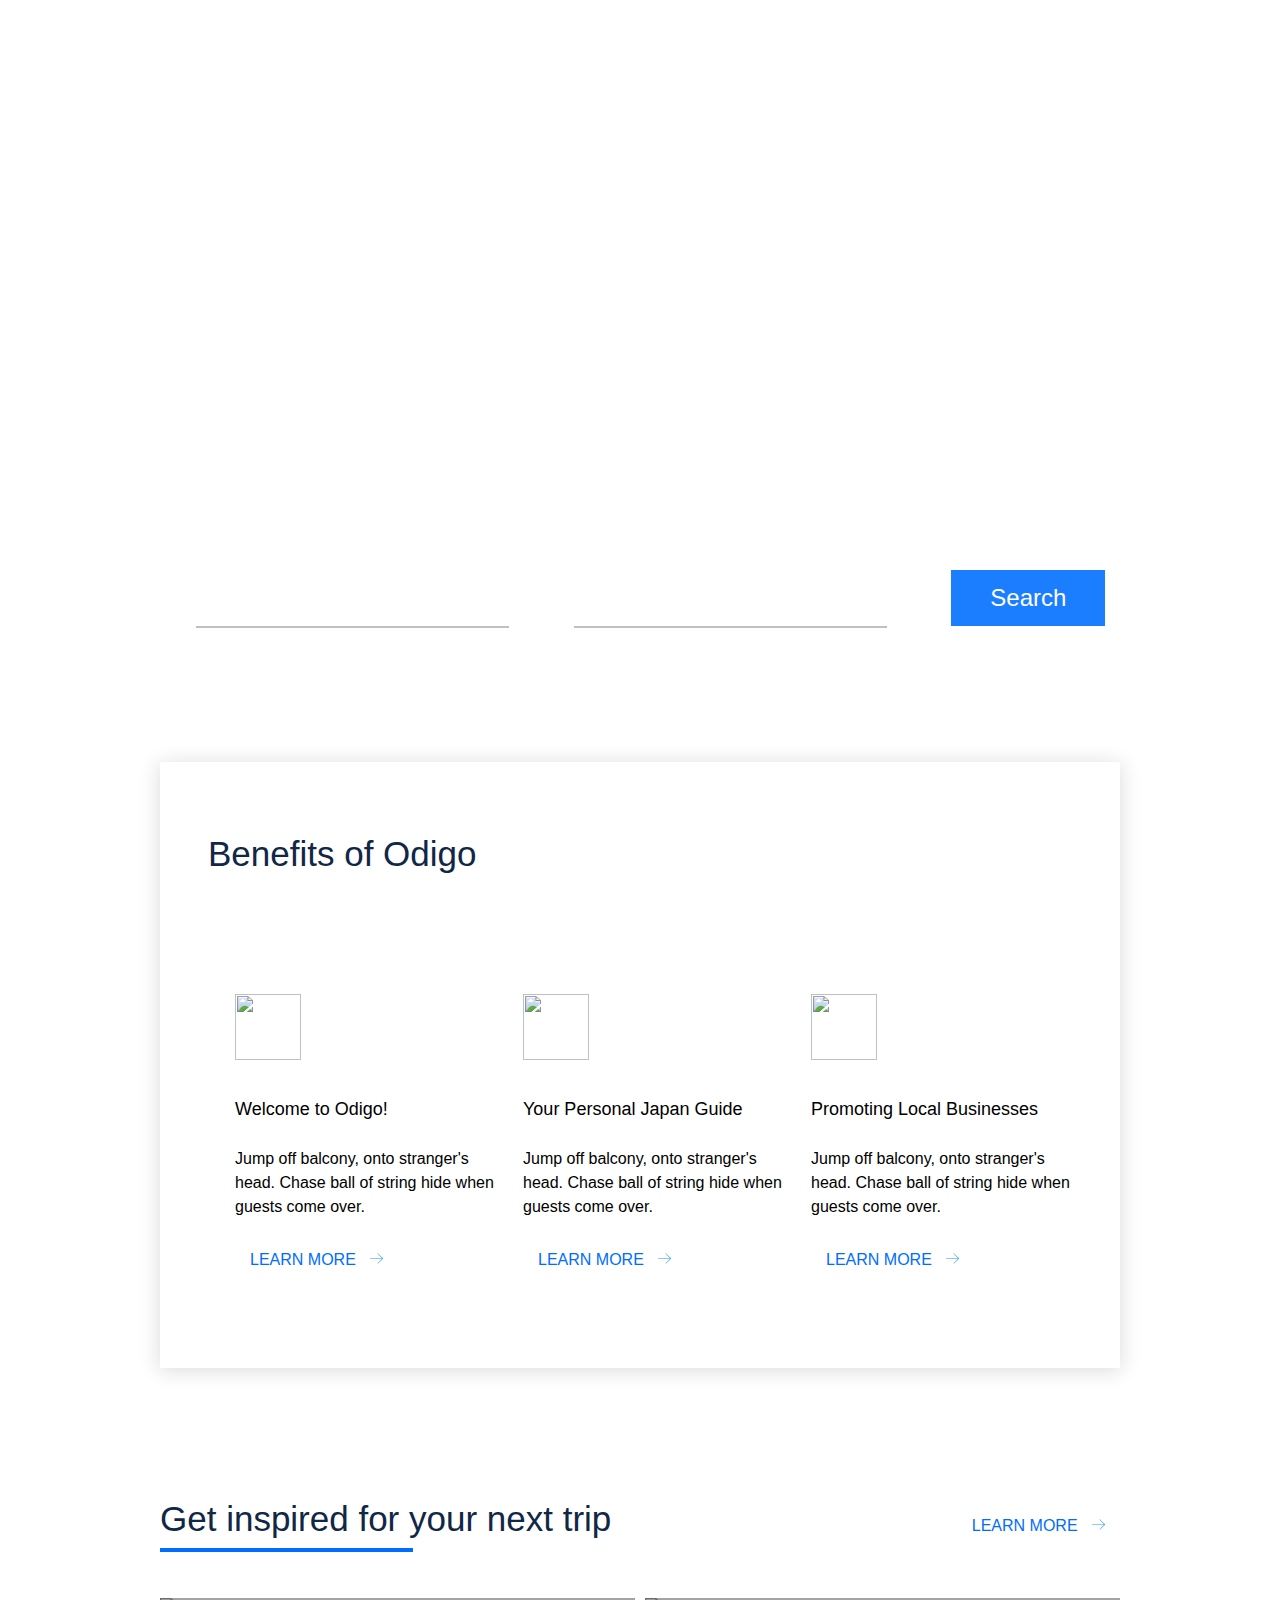
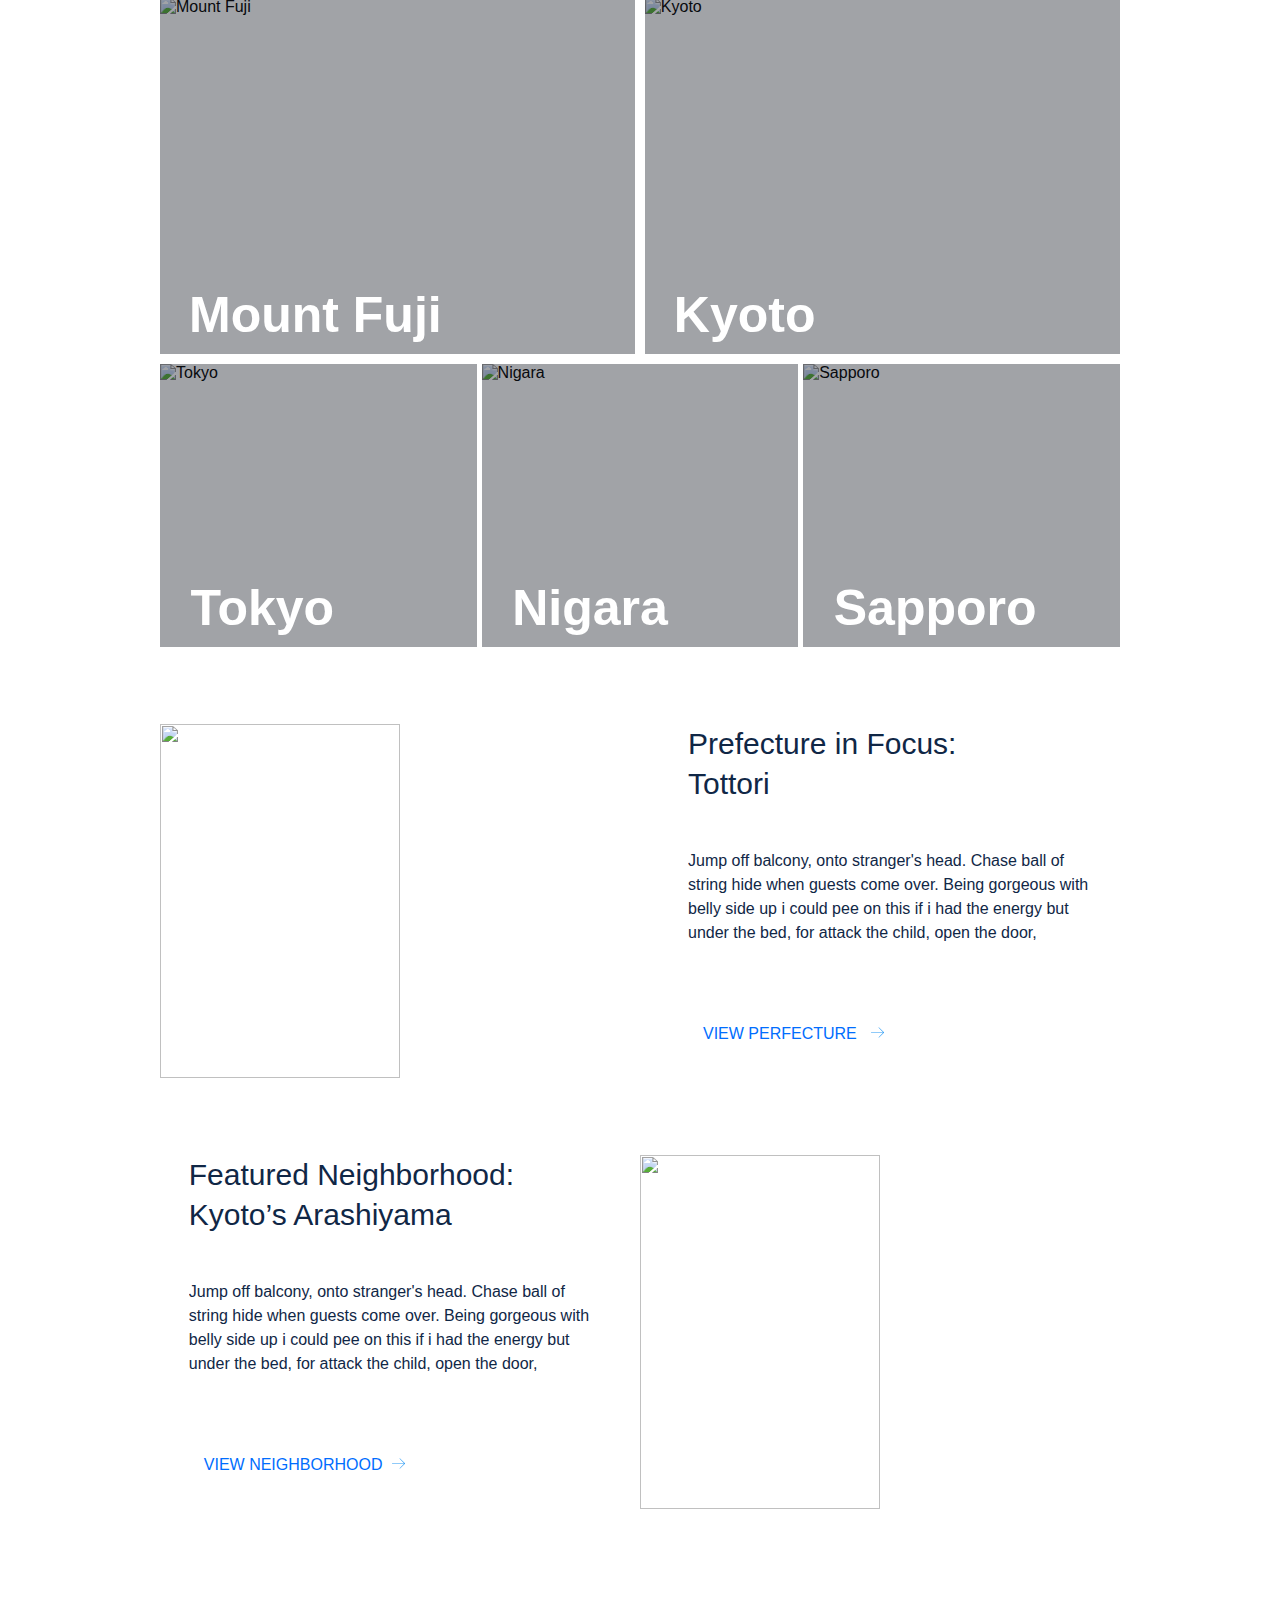
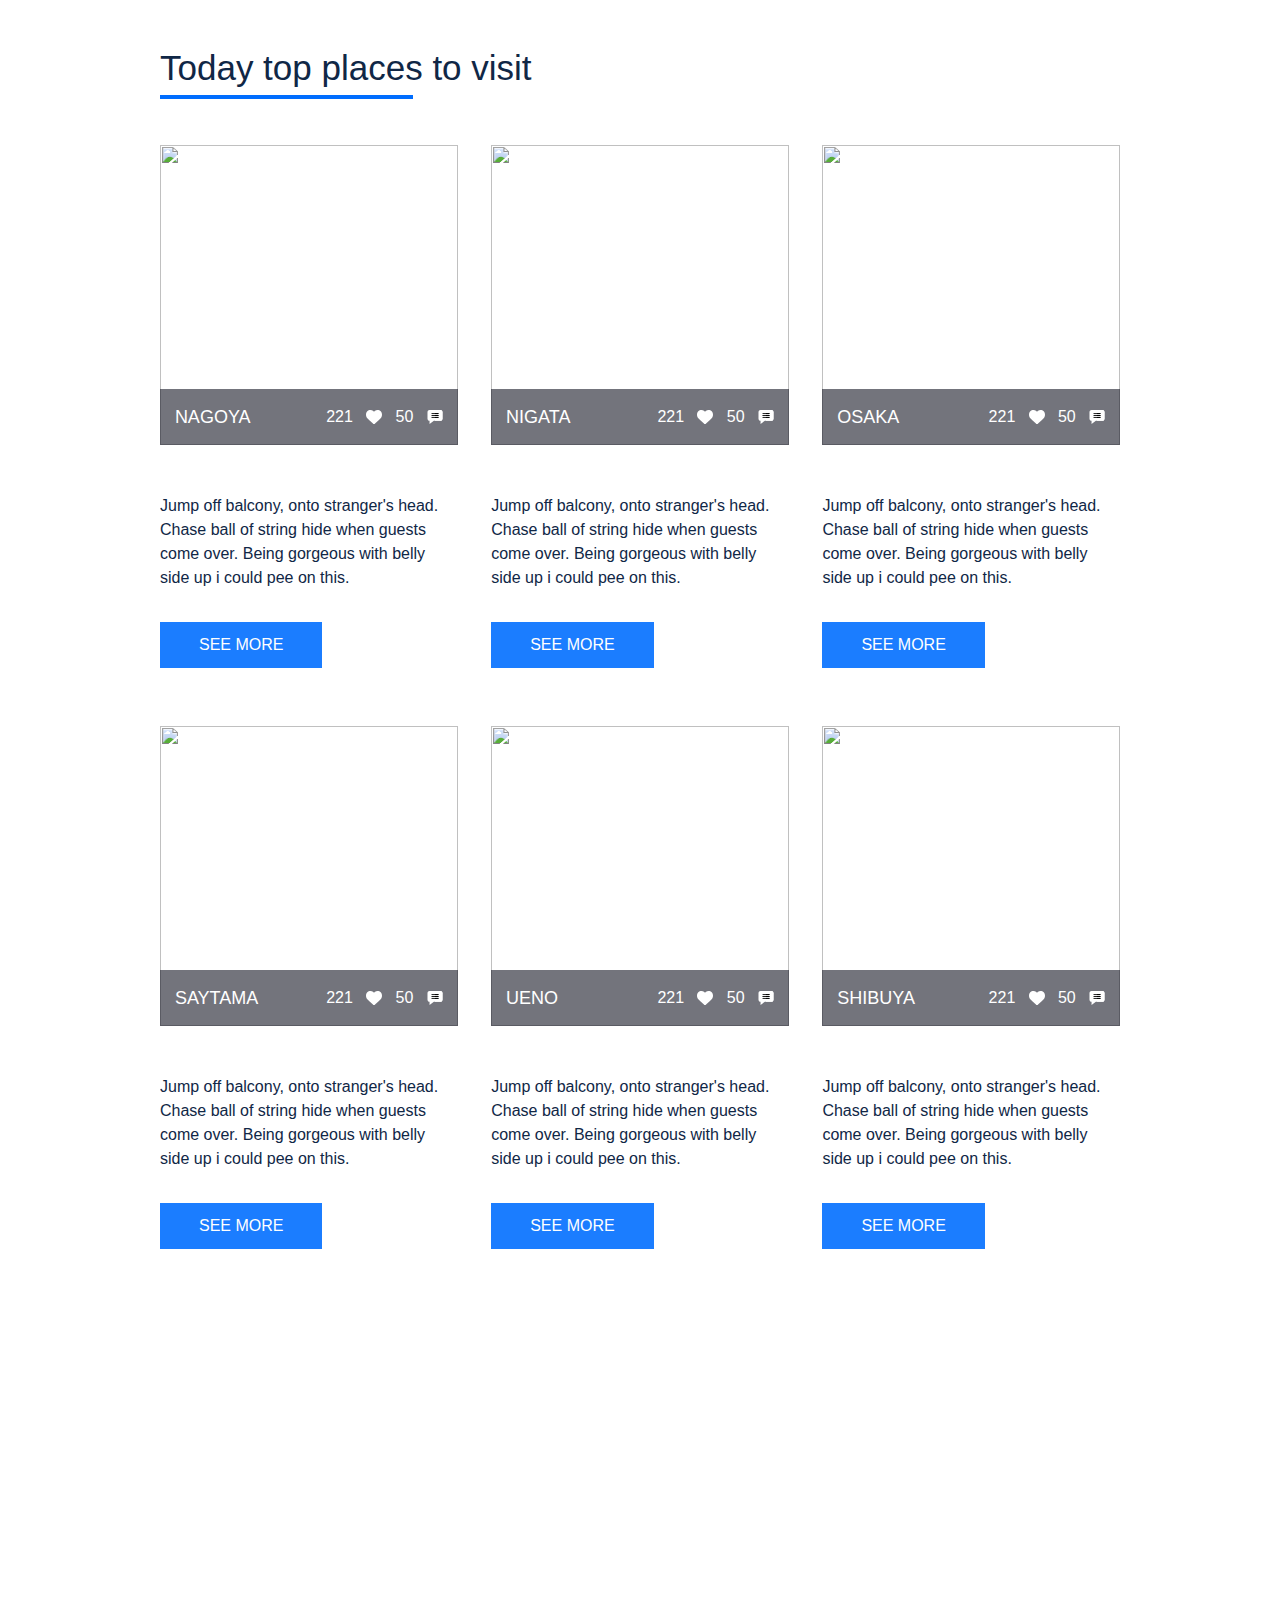
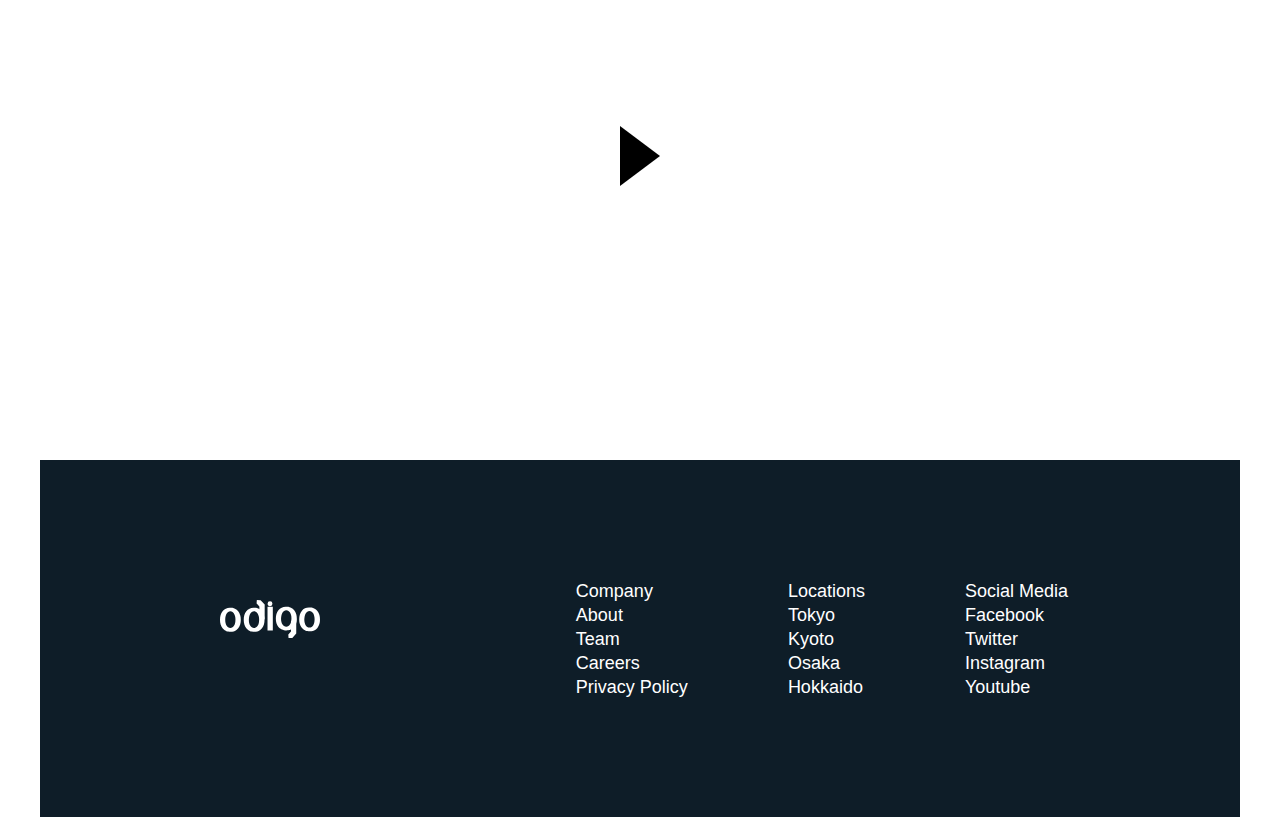
==== Task-6-Website Designing/index.html @ 20ef70ba "Add files via upload" ====
<!DOCTYPE html>
<html lang="en">
<head>
    <meta charset="UTF-8">
    <meta name="viewport" content="width=device-width, initial-scale=1.0">
    <link rel="stylesheet" href="./CSS/main.css">

    <!-- FONTS -->
    <link rel="stylesheet" href="https://use.typekit.net/oqb5jqu.css">
    <title>Document</title>
</head>
<body>
<main class="container">
    <section class="hero-banner text-color_white">
        <header class="clear-fix">
            <a href="" class="brand-logo float-left"><img src="./Images/odigo-logo.svg" alt="brand-logo" width="82" height="31"></a>
            <nav class="nav-links float-right">
                <ul class="clear-fix">
                    <li><a href="">Articles</a></li>
                    <li><a href="">Locations</a></li>
                    <li><a href="">Videos</a></li>
                    <li><a href="">Sign in</a></li>
                </ul>    
            </nav>
        </header>
        <div class="hero-banner__content">
            <h1>Discover Amazing places in Japan</h1>
            <p>Jump off balcony, onto stranger's head. Chase ball of string hide when guests come over. 
                Being gorgeous with belly side up i could pee on this if i had the energy but under the
                 bed, for attack the child, open the door, 
            </p>
            <div class="hero-banner__content__form">
                <input type="text" class="hero-banner__content__form-input" placeholder="What would you like to do?">
                <input type="text" class="hero-banner__content__form-input" placeholder="Where would you like to go?"> 
                <button class="btn btn_primary">Search</button>   
            </div>
        </div>
    </section>

    <section class="features benefits text-color_black">
        <h2>Benefits of Odigo</h2>
        <div class="benefits__content float-left">
            <img src="https://i.ibb.co/3CQdL9s/icon.png" class="benefits__content_img"   alt="" width="66" height="66">
            <h5>Welcome to Odigo!</h5>
            <p>Jump off balcony, onto stranger's head. Chase ball of string hide when guests come over.</p>
            <a class="text-with-arrow" href="javascript:void(0)">LEARN MORE <img src="./Images/next.svg" alt="" width="13" height="13"></a>
        </div>

        <div class="benefits__content float-left">
            <img src="https://i.ibb.co/XbvNbq5/icon.png" class="benefits__content_img"   alt="" width="66" height="66">
            <h5>Your Personal Japan Guide</h5>
            <p>Jump off balcony, onto stranger's head. Chase ball of string hide when guests come over.</p>
            <a class="text-with-arrow" href="javascript:void(0)">LEARN MORE <img src="./Images/next.svg" alt="" width="13" height="13"></a>
        </div>

        <div class="benefits__content float-left">
            <img src="https://i.ibb.co/KKzHxCL/icon.png" class="benefits__content_img"   alt="" width="66" height="66">
            <h5>Promoting Local Businesses</h5>
            <p>Jump off balcony, onto stranger's head. Chase ball of string hide when guests come over.</p>
            <a class="text-with-arrow" href="javascript:void(0)">LEARN MORE <img src="./Images/next.svg" alt="" width="13" height="13"></a>
        </div>   
    </section>


    <section class="features next-trip-inspiration clear-fix">
            <h2 class="float-left text-color_dark-blue">Get inspired for your next trip</h2>
            <a class="text-with-arrow float-right margin-t10" href="javascript:void(0)">LEARN MORE <img src="./Images/next.svg" alt="" width="13" height="13"></a>
            <hr>   
        <!-- </div> -->
        <div class="next-trip-inspiration__img_first-row clear-fix">
            <div class="next-trip-inspiration__img-with-text float-left">
                <img  src="https://i.ibb.co/VDVkrNW/image.jpg" alt="Mount Fuji" width="100%" height="100%">
                <p>Mount Fuji</p>
            </div>
            <div class="next-trip-inspiration__img-with-text float-right">
                <img  src="https://i.ibb.co/fxNFz9g/Kyoto.jpg" alt="Kyoto" width="100%" height="100%">
                <p>Kyoto</p>
            </div>

        </div>
        <div class="next-trip-inspiration__img_second-row clear-fix">
            <div class="next-trip-inspiration__img-with-text float-left">
                <img  class=" float-left" src="https://i.ibb.co/DW1WQ02/Tokyo.jpg" alt="Tokyo" width="100%" height="100%">
                <p>Tokyo</p>
            </div>
            <div class="next-trip-inspiration__img-with-text float-left">
                <img  class=" float-left" src="https://i.ibb.co/n7Ddx3N/Nigata.jpg" alt="Nigara" width="100%" height="100%">
                <p>Nigara</p>
            </div>
            <div class="next-trip-inspiration__img-with-text float-left">
                <img  class=" float-left" src="https://i.ibb.co/B6bP1rb/Sapporo.jpg" alt="Sapporo" width="100%" height="100%">
                <p>Sapporo</p>
            </div>

        </div>
        <div class="next-trip-inspiration__featured-place text-color_dark-blue clear-fix">
            <img class="float-left" src="https://i.ibb.co/1d4GpDN/featured-place-1.jpg" alt="" width="50%" height="354">
            <div class="float-left next-trip-inspiration__featured-place-one-content">
                <h3>Prefecture in Focus: <br> Tottori</h3>
                <p>Jump off balcony, onto stranger's head. Chase ball of string hide when guests come over. Being gorgeous 
                    with belly side up i could pee on this if i had the energy but under the bed, for attack the child, 
                    open the door, </p>
                <a class="text-with-arrow" href="javascript:void(0)">VIEW PERFECTURE <img src="./Images/next.svg" alt="" width="13" height="13"></a>
            </div>
        </div>
        <div class="next-trip-inspiration__featured-place text-color_dark-blue">
            <div class="float-left next-trip-inspiration__featured-place-two-content">
                <h3>Featured Neighborhood: <br> Kyoto’s Arashiyama</h3>
                <p>Jump off balcony, onto stranger's head. Chase ball of string hide when guests come over. Being gorgeous 
                    with belly side up i could pee on this if i had the energy but under the bed, for attack the child, 
                    open the door, </p>
                <a class="text-with-arrow" href="javascript:void(0)">VIEW NEIGHBORHOOD<img src="./Images/next.svg" alt="" width="13" height="13"></a>    
            </div>
            <img class="float-left" src="https://i.ibb.co/ZNfWNHc/featured-place-2.jpg" alt="" width="50%" height="354">
        </div>


    </section>
    <section class="features top-places  text-color_dark-blue clear-fix">
        <h2>Today top places to visit</h2>
        <hr>   
        <div class="top-places__content float-left">
            <div class="top-places__content_img">
                <img src="https://i.ibb.co/c6Qjk2y/nagoya.jpg" alt="" width="100%" height="300">
                <div class="top-places__content_img-info clear-fix">
                    <span class="top-places__content_img-info_info float-left">NAGOYA</span>
                    <span class="top-places__content_img-info_img float-right">221 &nbsp;
                        <svg fill="#ffffff" viewBox="0 -28 512.00002 512" xmlns="http://www.w3.org/2000/svg">
                            <path d="m471.382812 44.578125c-26.503906-28.746094-62.871093-44.578125-102.410156-44.578125-29.554687 0-56.621094 9.34375-80.449218 27.769531-12.023438 9.300781-22.917969 20.679688-32.523438 33.960938-9.601562-13.277344-20.5-24.660157-32.527344-33.960938-23.824218-18.425781-50.890625-27.769531-80.445312-27.769531-39.539063 0-75.910156 15.832031-102.414063 44.578125-26.1875 28.410156-40.613281 67.222656-40.613281 109.292969 0 43.300781 16.136719 82.9375 50.78125 124.742187 30.992188 37.394531 75.535156 75.355469 127.117188 119.3125 17.613281 15.011719 37.578124 32.027344 58.308593 50.152344 5.476563 4.796875 12.503907 7.4375 19.792969 7.4375 7.285156 0 14.316406-2.640625 19.785156-7.429687 20.730469-18.128907 40.707032-35.152344 58.328125-50.171876 51.574219-43.949218 96.117188-81.90625 127.109375-119.304687 34.644532-41.800781 50.777344-81.4375 50.777344-124.742187 0-42.066407-14.425781-80.878907-40.617188-109.289063zm0 0"/>
                            </svg>
                        &nbsp; 50  &nbsp;
                        <img src="./Images/comment.svg" alt="" width="16" height="24"></span>
                </div>
            </div>
            <p>Jump off balcony, onto stranger's head. Chase ball of string hide when guests come over.
                Being gorgeous with belly side up i could pee on this.</p>
            <button class="btn btn_primary">SEE MORE</button>
        </div>
        <div class="top-places__content float-left top-places__content_margin">
            <div class="top-places__content_img">
                <img src="https://i.ibb.co/9rJZV6P/top-places2.jpg" alt="" width="100%" height="300">
                <div class="top-places__content_img-info clear-fix">
                    <span class="top-places__content_img-info_info float-left">NIGATA</span>
                    <span class="top-places__content_img-info_img float-right">221 &nbsp;
                        <svg fill="#ffffff" viewBox="0 -28 512.00002 512" xmlns="http://www.w3.org/2000/svg">
                            <path d="m471.382812 44.578125c-26.503906-28.746094-62.871093-44.578125-102.410156-44.578125-29.554687 0-56.621094 9.34375-80.449218 27.769531-12.023438 9.300781-22.917969 20.679688-32.523438 33.960938-9.601562-13.277344-20.5-24.660157-32.527344-33.960938-23.824218-18.425781-50.890625-27.769531-80.445312-27.769531-39.539063 0-75.910156 15.832031-102.414063 44.578125-26.1875 28.410156-40.613281 67.222656-40.613281 109.292969 0 43.300781 16.136719 82.9375 50.78125 124.742187 30.992188 37.394531 75.535156 75.355469 127.117188 119.3125 17.613281 15.011719 37.578124 32.027344 58.308593 50.152344 5.476563 4.796875 12.503907 7.4375 19.792969 7.4375 7.285156 0 14.316406-2.640625 19.785156-7.429687 20.730469-18.128907 40.707032-35.152344 58.328125-50.171876 51.574219-43.949218 96.117188-81.90625 127.109375-119.304687 34.644532-41.800781 50.777344-81.4375 50.777344-124.742187 0-42.066407-14.425781-80.878907-40.617188-109.289063zm0 0"/>
                            </svg>
                        &nbsp; 
                        50  &nbsp;
                        <img src="./Images/comment.svg" alt="" width="16" height="24"></span>
                </div>
            </div>
            <p>Jump off balcony, onto stranger's head. Chase ball of string hide when guests come over.
                Being gorgeous with belly side up i could pee on this.</p>
            <button class="btn btn_primary">SEE MORE</button>
        </div>
        <div class="top-places__content float-left">
            <div class="top-places__content_img">
                <img src="https://i.ibb.co/qsc8xZB/top-places3.jpg" alt="" width="100%" height="300">
                <div class="top-places__content_img-info clear-fix">
                    <span class="top-places__content_img-info_info float-left">OSAKA</span>
                    <span class="top-places__content_img-info_img float-right">221 &nbsp;
                        <svg fill="#ffffff" viewBox="0 -28 512.00002 512" xmlns="http://www.w3.org/2000/svg">
                            <path d="m471.382812 44.578125c-26.503906-28.746094-62.871093-44.578125-102.410156-44.578125-29.554687 0-56.621094 9.34375-80.449218 27.769531-12.023438 9.300781-22.917969 20.679688-32.523438 33.960938-9.601562-13.277344-20.5-24.660157-32.527344-33.960938-23.824218-18.425781-50.890625-27.769531-80.445312-27.769531-39.539063 0-75.910156 15.832031-102.414063 44.578125-26.1875 28.410156-40.613281 67.222656-40.613281 109.292969 0 43.300781 16.136719 82.9375 50.78125 124.742187 30.992188 37.394531 75.535156 75.355469 127.117188 119.3125 17.613281 15.011719 37.578124 32.027344 58.308593 50.152344 5.476563 4.796875 12.503907 7.4375 19.792969 7.4375 7.285156 0 14.316406-2.640625 19.785156-7.429687 20.730469-18.128907 40.707032-35.152344 58.328125-50.171876 51.574219-43.949218 96.117188-81.90625 127.109375-119.304687 34.644532-41.800781 50.777344-81.4375 50.777344-124.742187 0-42.066407-14.425781-80.878907-40.617188-109.289063zm0 0"/>
                            </svg>
                        &nbsp; 50  &nbsp;
                        <img src="./Images/comment.svg" alt="" width="16" height="24"></span>
                </div>
            </div>
            <p>Jump off balcony, onto stranger's head. Chase ball of string hide when guests come over.
                Being gorgeous with belly side up i could pee on this.</p>
            <button class="btn btn_primary">SEE MORE</button>
        </div>
        <div class="top-places__content float-left">
            <div class="top-places__content_img">
                <img src="https://i.ibb.co/Sv5jMcn/top-places4.jpg" alt="" width="100%" height="300">
                <div class="top-places__content_img-info clear-fix">
                    <span class="top-places__content_img-info_info float-left">SAYTAMA</span>
                    <span class="top-places__content_img-info_img float-right">221 &nbsp;
                        <svg fill="#ffffff" viewBox="0 -28 512.00002 512" xmlns="http://www.w3.org/2000/svg">
                            <path d="m471.382812 44.578125c-26.503906-28.746094-62.871093-44.578125-102.410156-44.578125-29.554687 0-56.621094 9.34375-80.449218 27.769531-12.023438 9.300781-22.917969 20.679688-32.523438 33.960938-9.601562-13.277344-20.5-24.660157-32.527344-33.960938-23.824218-18.425781-50.890625-27.769531-80.445312-27.769531-39.539063 0-75.910156 15.832031-102.414063 44.578125-26.1875 28.410156-40.613281 67.222656-40.613281 109.292969 0 43.300781 16.136719 82.9375 50.78125 124.742187 30.992188 37.394531 75.535156 75.355469 127.117188 119.3125 17.613281 15.011719 37.578124 32.027344 58.308593 50.152344 5.476563 4.796875 12.503907 7.4375 19.792969 7.4375 7.285156 0 14.316406-2.640625 19.785156-7.429687 20.730469-18.128907 40.707032-35.152344 58.328125-50.171876 51.574219-43.949218 96.117188-81.90625 127.109375-119.304687 34.644532-41.800781 50.777344-81.4375 50.777344-124.742187 0-42.066407-14.425781-80.878907-40.617188-109.289063zm0 0"/>
                            </svg>
                        &nbsp; 50  &nbsp;
                        <img src="./Images/comment.svg" alt="" width="16" height="24"></span>
                </div>
            </div>
            <p>Jump off balcony, onto stranger's head. Chase ball of string hide when guests come over.
                Being gorgeous with belly side up i could pee on this.</p>
            <button class="btn btn_primary">SEE MORE</button>
        </div>
        <div class="top-places__content float-left top-places__content_margin">
            <div class="top-places__content_img">
                <img src="https://i.ibb.co/jLbNdk2/top-places-5.jpg" alt="" width="100%" height="300">
                <div class="top-places__content_img-info clear-fix">
                    <span class="top-places__content_img-info_info float-left">UENO</span>
                    <span class="top-places__content_img-info_img float-right">221 &nbsp;
                        <svg fill="#ffffff" viewBox="0 -28 512.00002 512" xmlns="http://www.w3.org/2000/svg">
                            <path d="m471.382812 44.578125c-26.503906-28.746094-62.871093-44.578125-102.410156-44.578125-29.554687 0-56.621094 9.34375-80.449218 27.769531-12.023438 9.300781-22.917969 20.679688-32.523438 33.960938-9.601562-13.277344-20.5-24.660157-32.527344-33.960938-23.824218-18.425781-50.890625-27.769531-80.445312-27.769531-39.539063 0-75.910156 15.832031-102.414063 44.578125-26.1875 28.410156-40.613281 67.222656-40.613281 109.292969 0 43.300781 16.136719 82.9375 50.78125 124.742187 30.992188 37.394531 75.535156 75.355469 127.117188 119.3125 17.613281 15.011719 37.578124 32.027344 58.308593 50.152344 5.476563 4.796875 12.503907 7.4375 19.792969 7.4375 7.285156 0 14.316406-2.640625 19.785156-7.429687 20.730469-18.128907 40.707032-35.152344 58.328125-50.171876 51.574219-43.949218 96.117188-81.90625 127.109375-119.304687 34.644532-41.800781 50.777344-81.4375 50.777344-124.742187 0-42.066407-14.425781-80.878907-40.617188-109.289063zm0 0"/>
                            </svg>
                        &nbsp; 50  &nbsp;
                        <img src="./Images/comment.svg" alt="" width="16" height="24"></span>
                </div>
            </div>
            <p>Jump off balcony, onto stranger's head. Chase ball of string hide when guests come over.
                Being gorgeous with belly side up i could pee on this.</p>
            <button class="btn btn_primary">SEE MORE</button>
        </div>
        <div class="top-places__content float-left">
            <div class="top-places__content_img">
                <img src="https://i.ibb.co/s6G2GN0/top-places-6.jpg" alt="" width="100%" height="300">
                <div class="top-places__content_img-info clear-fix">
                    <span class="top-places__content_img-info_info float-left">SHIBUYA</span>
                    <span class="top-places__content_img-info_img float-right">221 &nbsp;
                        <svg fill="#ffffff" viewBox="0 -28 512.00002 512" xmlns="http://www.w3.org/2000/svg">
                            <path d="m471.382812 44.578125c-26.503906-28.746094-62.871093-44.578125-102.410156-44.578125-29.554687 0-56.621094 9.34375-80.449218 27.769531-12.023438 9.300781-22.917969 20.679688-32.523438 33.960938-9.601562-13.277344-20.5-24.660157-32.527344-33.960938-23.824218-18.425781-50.890625-27.769531-80.445312-27.769531-39.539063 0-75.910156 15.832031-102.414063 44.578125-26.1875 28.410156-40.613281 67.222656-40.613281 109.292969 0 43.300781 16.136719 82.9375 50.78125 124.742187 30.992188 37.394531 75.535156 75.355469 127.117188 119.3125 17.613281 15.011719 37.578124 32.027344 58.308593 50.152344 5.476563 4.796875 12.503907 7.4375 19.792969 7.4375 7.285156 0 14.316406-2.640625 19.785156-7.429687 20.730469-18.128907 40.707032-35.152344 58.328125-50.171876 51.574219-43.949218 96.117188-81.90625 127.109375-119.304687 34.644532-41.800781 50.777344-81.4375 50.777344-124.742187 0-42.066407-14.425781-80.878907-40.617188-109.289063zm0 0"/>
                            </svg>
                        &nbsp; 50  &nbsp;
                        <img src="./Images/comment.svg" alt="" width="16" height="24"></span>
                </div>
            </div>
            <p>Jump off balcony, onto stranger's head. Chase ball of string hide when guests come over.
                Being gorgeous with belly side up i could pee on this.</p>
            <button class="btn btn_primary">SEE MORE</button>
        </div>
    </section>
    <footer>
        <section class="highlight-vedio">
            <div class="highlight-vedio__play-button"><span></span></div>
        </section>
        
        <section class="footer__content  text-color_white clear-fix">
            <a href="" class="footer__content-brand-logo float-left "><img src="./Images/odigo-logo.svg" alt="brand-logo" width="100" height="80"></a>
            <nav class="footer__content-nav float-right clear-fix">
                <ul class="float-left">
                    <li><a href="javascript:void(0)">Company</a></li>
                    <li><a href="javascript:void(0)">About </a></li>
                    <li><a href="javascript:void(0)">Team</a></li>
                    <li><a href="javascript:void(0)">Careers</a></li>
                    <li><a href="javascript:void(0)">Privacy Policy</a></li>
                </ul>
                <ul class="float-left">
                    <li><a href="javascript:void(0)">Locations</a></li>
                    <li><a href="javascript:void(0)">Tokyo</a></li>
                    <li><a href="javascript:void(0)">Kyoto</a></li>
                    <li><a href="javascript:void(0)">Osaka</a></li>
                    <li><a href="javascript:void(0)">Hokkaido</a></li>
                </ul>
                <ul class="float-left">
                    <li><a href="javascript:void(0)">Social Media</a></li>
                    <li><a href="javascript:void(0)">Facebook</a></li>
                    <li><a href="javascript:void(0)">Twitter</a></li>
                    <li><a href="javascript:void(0)">Instagram</a></li>
                    <li><a href="javascript:void(0)">Youtube</a></li>
                </ul>
            </nav>
        </section>
    </footer>
</main>
</body>
</html>
---- Task-6-Website Designing/CSS/main.css ----
/*************************************
 
 	1. MAIN STYLE
    
 	2. HERO-BANNER
	     
	3. BENEFITS
	
    4. TOP PLACES
    	
    5. NEXT TRIP
    
    6. FOOTER
	
 
 ************************************/



/*************************************
1. MAIN STYLE
 ************************************/


/* RESET CSS */

*,*::before,*::after{
    margin: 0;
    padding: 0;
    box-sizing: border-box;
    font-family: lato, sans-serif;
    font-style: normal;
    font-weight: 100;
}


footer,
header,
section {
	display: block;
}

h1{
    font-size: 50px;
    font-weight: 500;
}
h2{
    font-size: 35px;
    font-weight: 500;
    color: #102746;
}
h3{
    font-size: 30px;
    line-height: 40px;
    font-weight: 500;
}
h5{
    font-size: 18px;
    font-weight: 500;
    line-height: 24px;
}
p{
    font-size: 16px;
    line-height: 24px;
}
a{
    text-decoration:none; 
    color:inherit; 
    cursor:pointer;
    font-size: 18px;
    line-height: 24px;
}
a:active,
a:focus {
	outline: none;
	text-decoration: none;
}
ul{
    list-style:none;
}
button{
    background-color:transparent; 
    color:inherit; 
    border-width:0; 
    cursor:pointer;
    outline: 0;
    border: 0;
}
input[type="text"]{
    background-color: transparent;
    outline: 0;
}
:root{
    --white: white;
    --blue:#006dfe;
    --voilet:#102746;
}

/* Float */

.float-right{
    float: right;
}
.float-left{
    float: left;
}

/* Text Align */

.text-center{
    text-align: center;
}
.text-left{
    text-align: left;
}
.text-right{
    text-align: right;
}


/* button */

.btn{
    padding: 14px 39px;
}
.btn_primary{
    color: var(--white);
    background-color: #1b7dff;
}
.btn:hover{
    border-radius: 10px;
    background-color: black;
}

.text-color_white{
    color: white;
}
.text-color_black{
    color: black;
}
.text-color_blue{
    color: var(--blue);
}
.text-color_dark-blue{
    color: var(--voilet);
}

/* CLEAR FIX */

.clear-fix::after{
    content: "";
    clear: both;
    display: table;
}


/* container */
.container{
    max-width: 1200px;
    width: 100%;
    margin: auto;
}

/* features */
.features{
    width: 80%;
    margin: 0 auto;
}

/*************************************
2. HERO BANNER
 ************************************/

.hero-banner{
    background-image: url("https://i.ibb.co/MZPZVvy/hero.jpg");
    width: 100%;
    height: 962px;
    background-repeat: no-repeat;
    background-size: cover;
}
.brand-logo{
    margin: 56px 0 0 0;
    margin-left: 13%;
}
.nav-links{
    margin-top: 50px;
    margin-right: 3%;
}
.nav-links li{
    float: left;
    margin-right: 40px;
}
.nav-links li :hover{
    border-radius: 5px;
    background-color: blanchedalmond;
    color: black;
}
.nav-links li a{
    font-weight: normal;
    display: block;
    text-align: center;
    padding: 10px 12px;
}

.hero-banner__content{
    margin-top: 176px;
    margin-left:13%;
}
.hero-banner__content h1{
    width: 60%;
}
.hero-banner__content p{
    width: 45%;
    margin-top: 22px;
}
.hero-banner__content__form{
    margin-top: 61px;
    height: 60px;
}
.hero-banner__content__form-input{
    width: 30%;
    padding: 23px 0px 14px 35px;
    margin-right: 60px;
    border: none;
    border-bottom: 2px solid #bfc0c5;
    background-image: url("../Images/circle.svg");
    background-repeat: no-repeat;
    background-position:0 27px;
    background-size: 20px 17px;
}
.hero-banner__content__form-input,.hero-banner__content__form-input::placeholder {  
    color: var(--white);
    font-size: 18px;
    line-height: 24px; 
} 
.hero-banner__content__form button{
    margin-bottom: 0;
    font-size: 24px;
    font-weight: 500;
}




/*************************************
3. BENEFITS
 ************************************/


.benefits{
    width: 80%;
    padding: 6% 1% 8% 4%;
    overflow: hidden;
    box-shadow: 0 2px 20px 0 rgba(21, 24, 36, 0.16);
    background-color: white;
    margin-top: -200px;
    position: relative;
    z-index: 1;
}
.benefits__content{
    width: 29%;
    margin-top: 120px;
    margin-left: 3%;
}
.benefits__content_img{
    margin-bottom: 37px;
}
.benefits__content h5{
    width: 100%;
    text-overflow: ellipsis;
    white-space: nowrap;
    overflow: hidden;
}
.benefits__content p{
    width: 100%;
    margin: 26px 0 29px 0;
    height: 72px;
    overflow: hidden;

}
.text-with-arrow{
    font-size: 16px;
    padding: 10px 15px;
    color: var(--blue);
}
.features a:hover{
    color: white;
    background-color: black;
    border-radius: 5px;
}

.text-with-arrow img{
    line-height: 24px;    
    margin-left: 10px; 
}

/*************************************
4. NEXT TRIP
 ************************************/


.next-trip-inspiration{
    margin-top: 131px;
}

hr{
    clear: both;
    width: 253px;
    border: solid 2px var(--blue);
    margin-bottom: 46px;
}
.next-trip-inspiration h2,.top-places h2{
    padding-bottom: 7px;
}
.margin-t10{
    margin-top: 5px;
}

.next-trip-inspiration__img_first-row{
    margin-bottom: 10px;
    width: 100%;
    overflow: hidden;
}
.next-trip-inspiration__img_first-row> .next-trip-inspiration__img-with-text{
    width: 49.5%;
    height: 356px;
    position: relative;
    background-color: rgba(19, 24, 36, 0.4);
}
.next-trip-inspiration__img_second-row> .next-trip-inspiration__img-with-text{
    width: 33%;
    height: 283px;
    position: relative;
    background-color: rgba(19, 24, 36, 0.4);
}
.next-trip-inspiration__img-with-text img{position: relative; z-index: -1;}
.next-trip-inspiration__img-with-text p{
    font-size: 50px;
    font-weight: bold;
    position: absolute;
    bottom: 27px;
    left: 29px;
    color: white;
}
.next-trip-inspiration__img_second-row{width: 100%;}
.next-trip-inspiration__img_second-row :nth-child(2){
    margin:0 0.5%;
}
.next-trip-inspiration__featured-place{
    margin-top: 77px;
}

.next-trip-inspiration__featured-place-one-content{
    padding:0 3% 0 5%;
    width: 50%;
}
.next-trip-inspiration__featured-place-two-content{
    padding:0 5% 0 3%;
    width: 50%;
}
.next-trip-inspiration__featured-place h3{
    width: 100%;
    text-overflow: ellipsis;
    white-space: nowrap;
    overflow: hidden;
}
.next-trip-inspiration__featured-place p{
    margin-top: 45px;
    margin-bottom: 53px;
    height: 120px;
    overflow: hidden;
}

/*************************************
5. TOP PLACES
 ************************************/


.top-places{
    margin-top: 139px;
}

.top-places__content{
    width: 31%;
    margin-bottom: 58px;
}

.top-places__content_img{
    position: relative;
}
.top-places__content_img-info{
    padding: 16px 0px;
    background-color: rgba(21, 24, 36, 0.6);
    position: absolute;
    bottom: 4px;
    /* color: white; */
    width:100%;
}

.top-places__content_img-info_info{
    margin-left: 5%;
    width: 85px;
    text-overflow: ellipsis;
    overflow: hidden;
    white-space: nowrap;
    font-size: 18px;
    font-weight: 500;
    line-height: 24px;
    color: white;
}
.top-places__content_img-info_img{
    margin-right: 5%;
    font-size: 16px;
    line-height: 24px;
    font-weight: 500;
    color: white;
    padding: 0;
}
.top-places__content_img-info span svg{
    width: 16px;
    height: 24px;
    vertical-align: bottom;
    line-height: 24px;
}
.top-places__content_img-info span img{
    vertical-align: bottom;
    line-height: 24px;
}
.top-places__content p{
    margin: 45px 0 31px 0;
    height: 97px;
    overflow: hidden;
}
.top-places__content button{
    font-size: 16px;
}
.top-places__content_margin{
    margin: 0 3.5%;
}


/*************************************
6. FOOTER
 ************************************/

footer{
    padding-top: 144px;
    width: 100%;
}

.highlight-vedio{
    width: 100%;
    height: 609px;
    background-image: url("https://i.ibb.co/Jrcdx9m/footer.jpg");
    background-repeat: no-repeat;
    background-size: cover;
    position: relative;
}
  
.highlight-vedio__play-button { 
    width: 100px;
    height: 100px;
    background-color:white;
    border-radius: 100%;
    position: relative; 
    cursor: pointer;
    margin: auto;
    position: absolute;
    top: 50%;
    left: 50%;
    transform: translate(-50%,-50%);
}
  
.highlight-vedio__play-button span{
    width: 0;
    height: 0;
    border-top: 30px solid transparent;
    border-left: 40px solid black;
    border-bottom: 30px solid transparent;
    position:absolute;
    top:50%;
    left:50%;
    transform: translate(-50%,-50%);    
}
.footer__content{
    background-color: #0e1d28;
    width: 100%;
    font-weight: 500;
    padding:119px 0 118px 0;
}

.footer__content-brand-logo{
    margin-left: 15%;
}
.footer__content nav{
    margin-right: 6%;
}
.footer__content-nav>ul{
    margin-right: 100px;
}
.footer__content-nav li :hover{
    color: black;
}
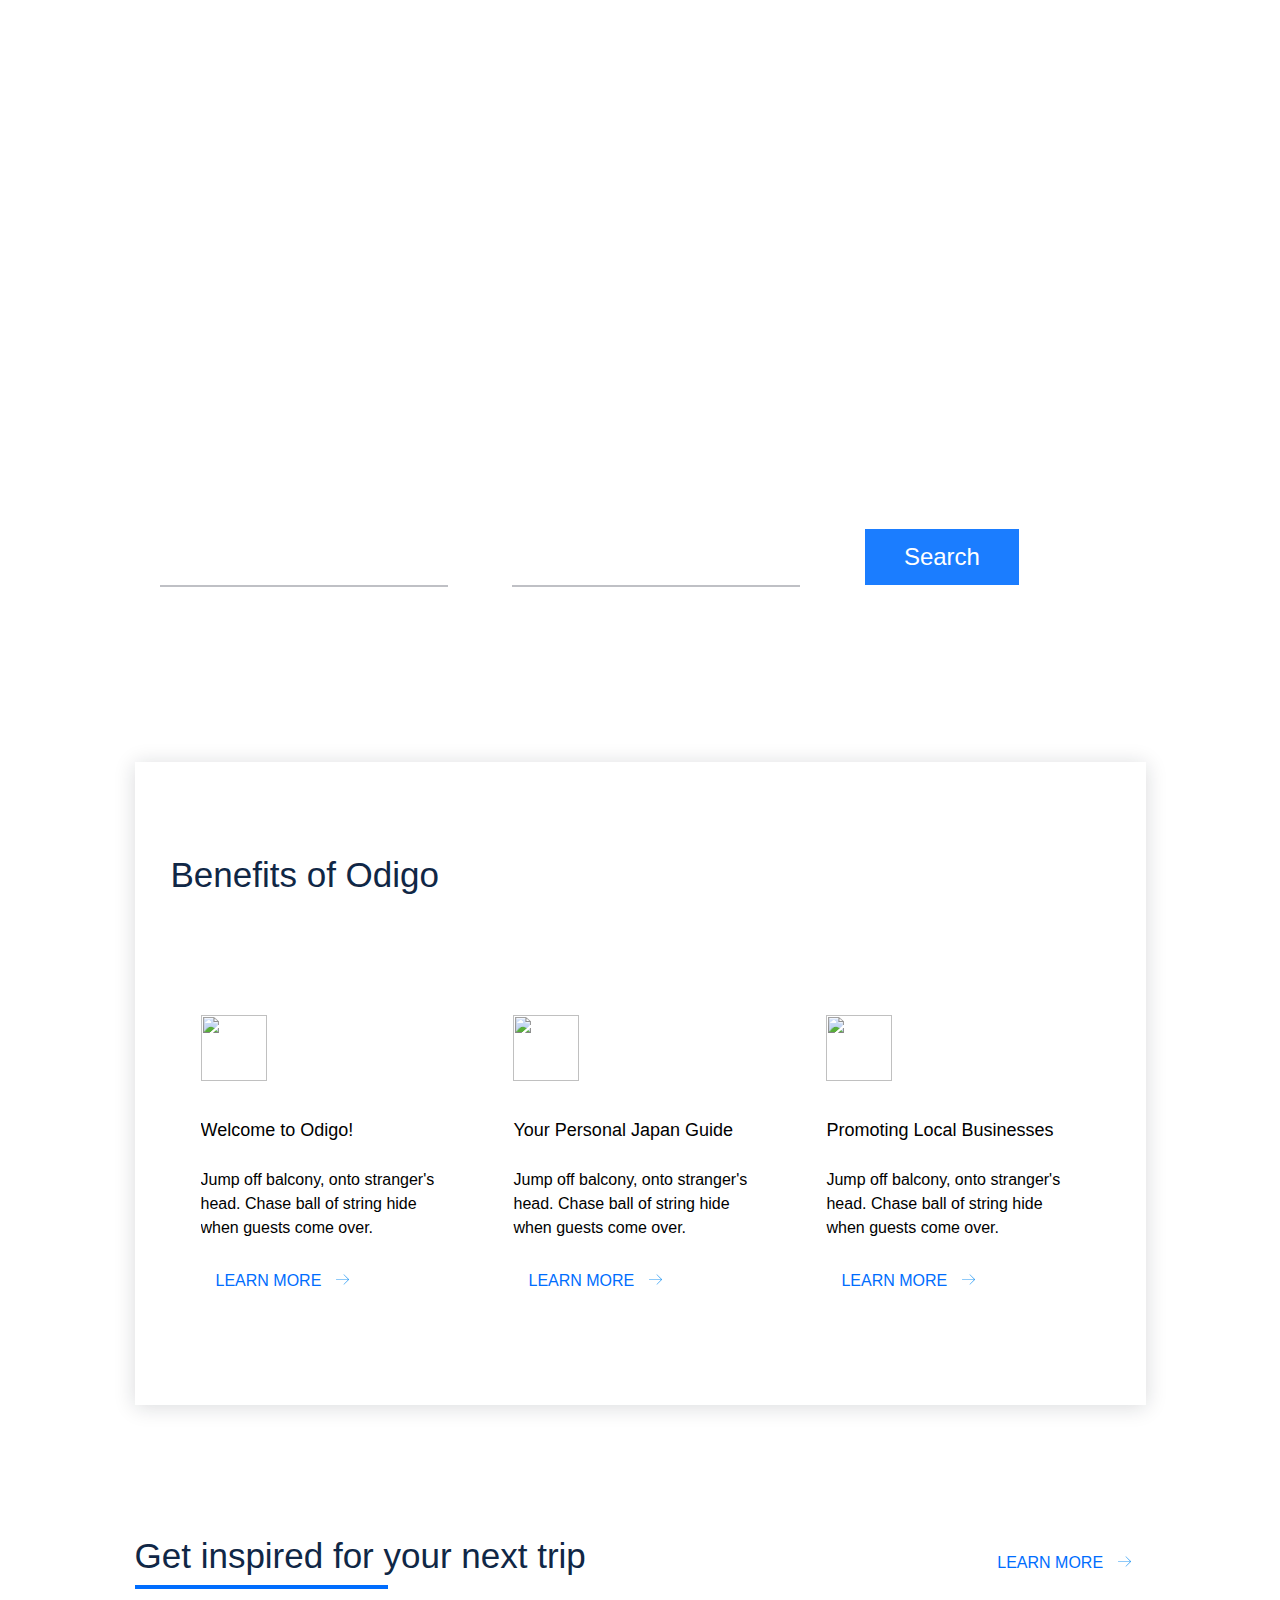
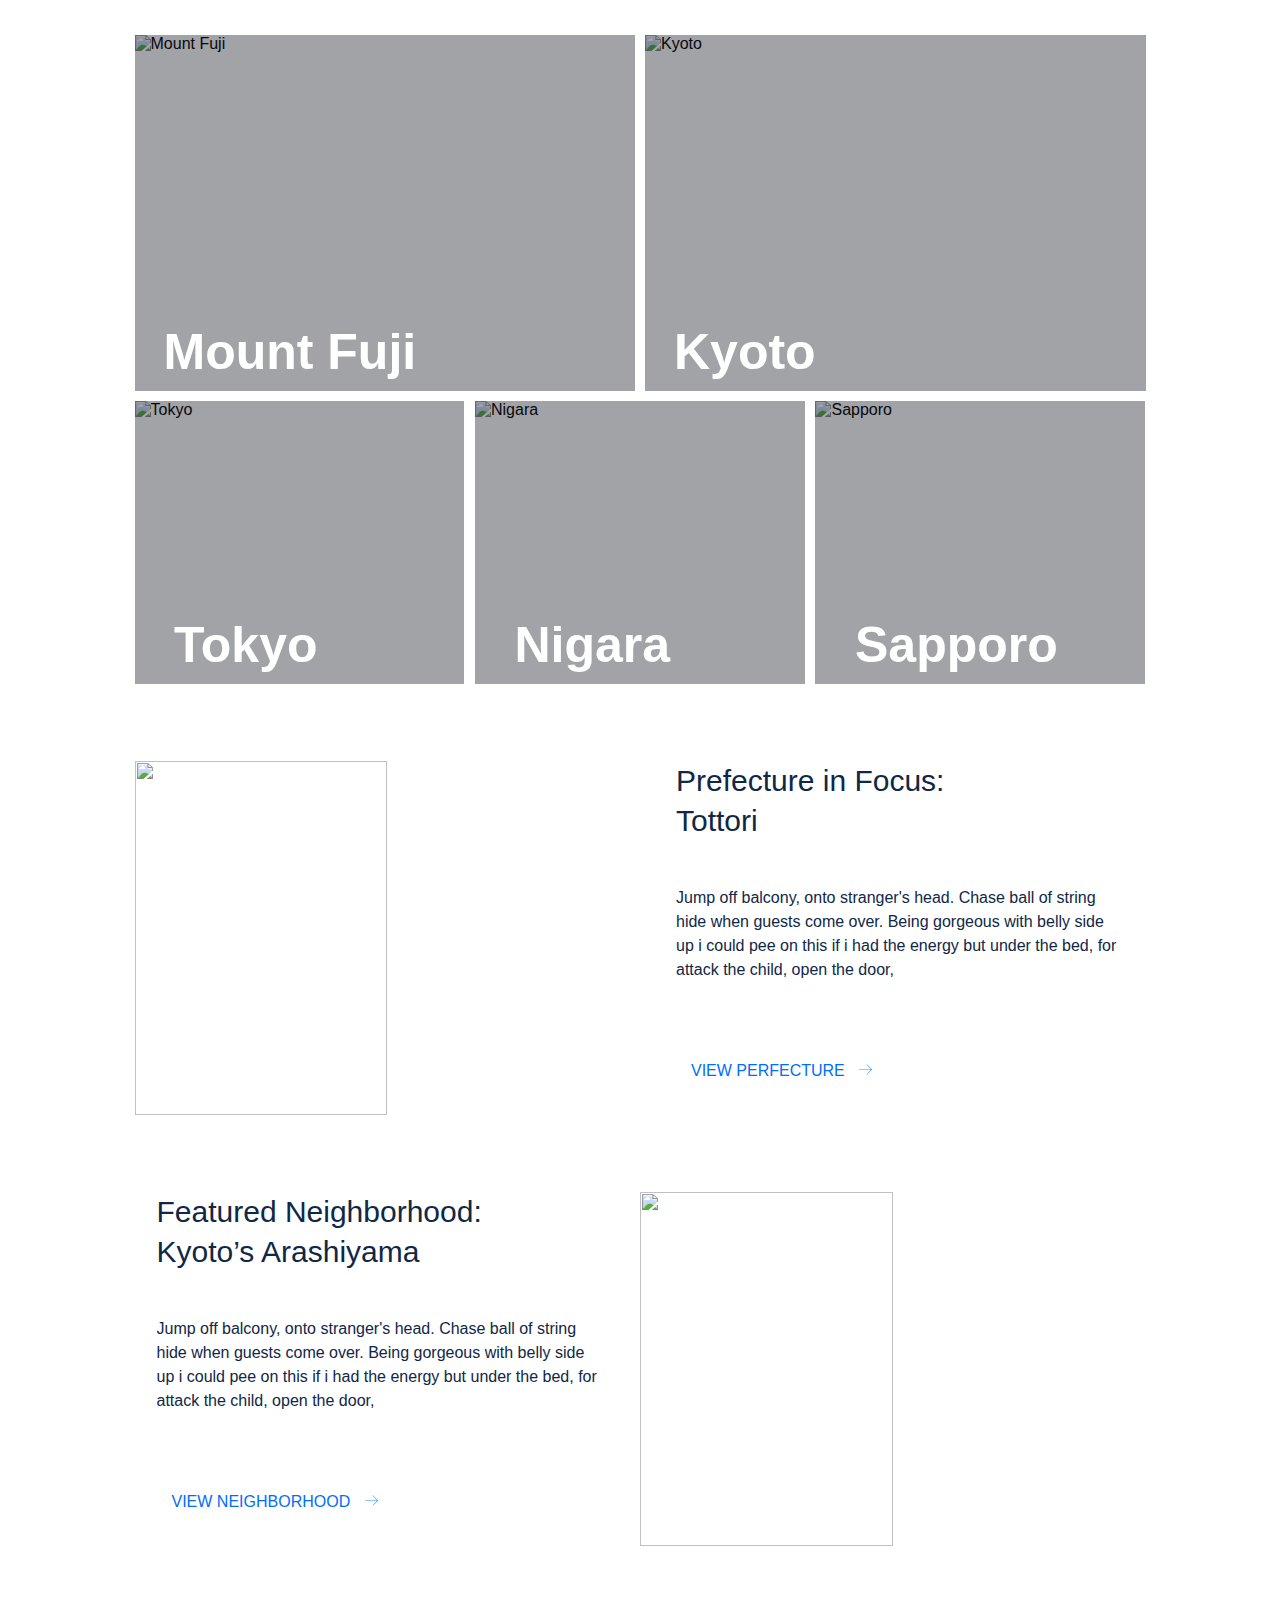
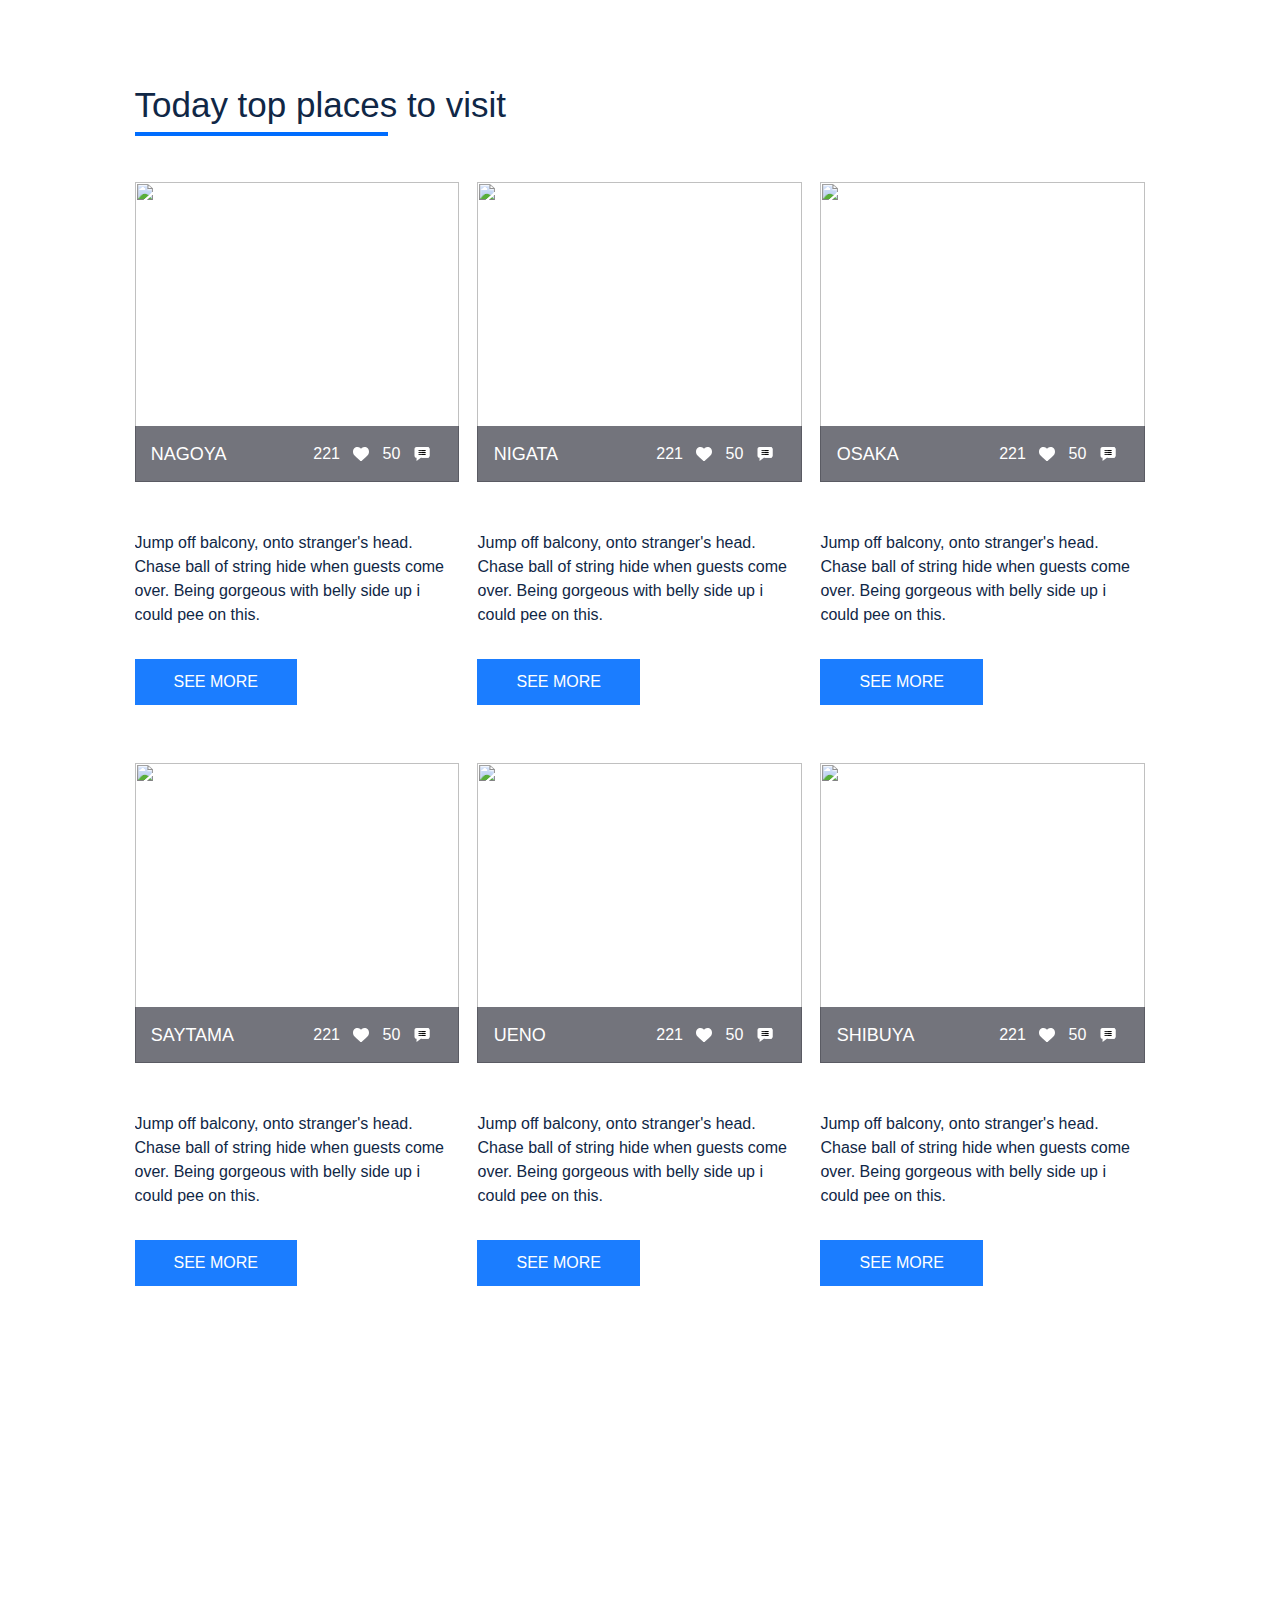
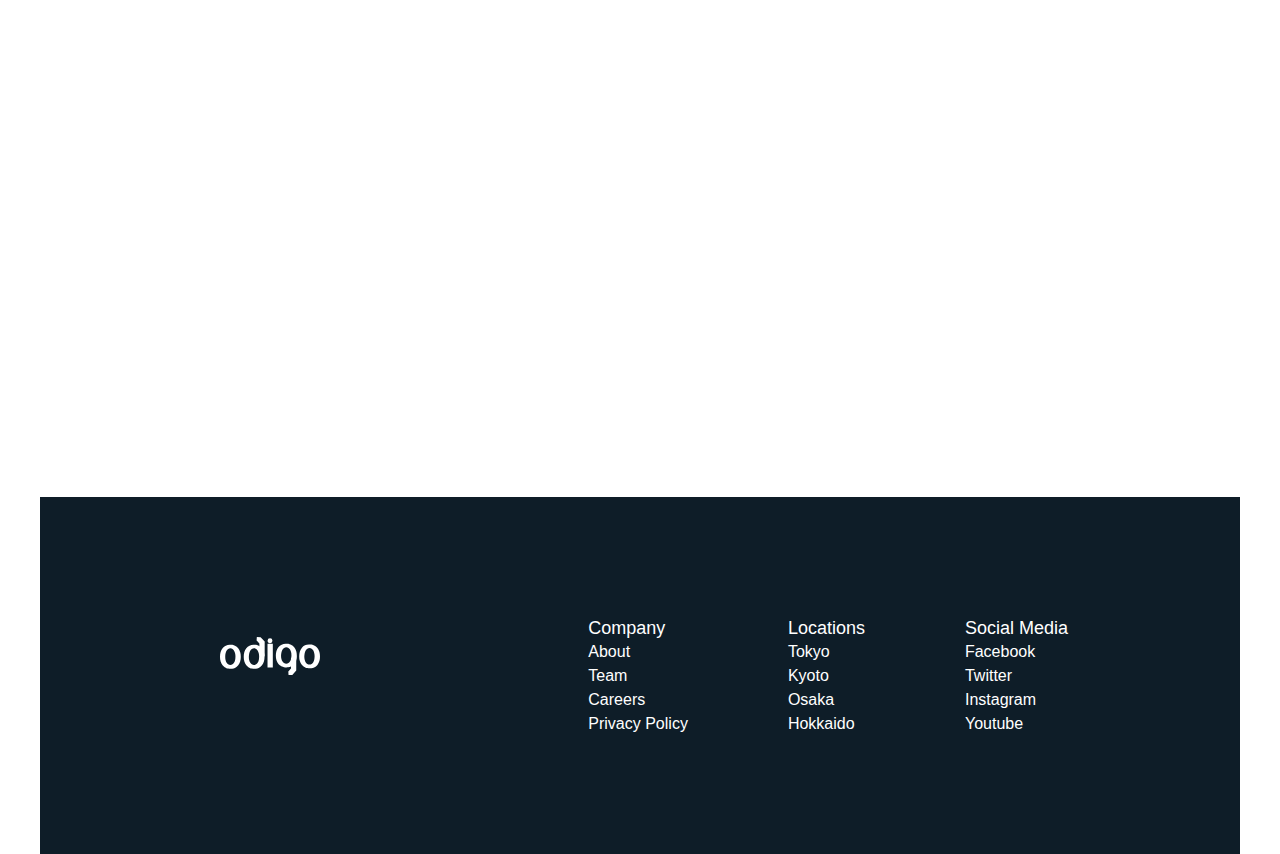
==== commit 36b59957: "Add files via upload" ====
--- a/Task-6-Website Designing/index.html
+++ b/Task-6-Website Designing/index.html
@@ -43,30 +43,71 @@
             <img src="https://i.ibb.co/3CQdL9s/icon.png" class="benefits__content_img"   alt="" width="66" height="66">
             <h5>Welcome to Odigo!</h5>
             <p>Jump off balcony, onto stranger's head. Chase ball of string hide when guests come over.</p>
-            <a class="text-with-arrow" href="javascript:void(0)">LEARN MORE <img src="./Images/next.svg" alt="" width="13" height="13"></a>
+            <a class="text-with-arrow" href="javascript:void(0)">LEARN MORE 
+            <!-- <img src="./Images/next.svg" alt="" width="13" height="13"> -->
+            <svg version="1.1" id="Capa_1" xmlns="http://www.w3.org/2000/svg" xmlns:xlink="http://www.w3.org/1999/xlink" width="13px" height="13px" x="0px" y="0px"
+                viewBox="0 0 511.998 511.998" style="enable-background:new 0 0 511.998 511.998;" xml:space="preserve">
+                <path style="fill:#2196F3;" d="M511.189,259.954c1.649-3.989,0.731-8.579-2.325-11.627l-192-192
+                c-4.237-4.093-10.99-3.975-15.083,0.262c-3.992,4.134-3.992,10.687,0,14.82l173.803,173.803H10.667
+                C4.776,245.212,0,249.988,0,255.879s4.776,10.667,10.667,10.667h464.917L301.803,440.327c-4.237,4.093-4.355,10.845-0.262,15.083
+                c4.093,4.237,10.845,4.354,15.083,0.262c0.089-0.086,0.176-0.173,0.262-0.262l192-192
+                C509.872,262.42,510.655,261.245,511.189,259.954z"/>
+            </svg>
+
+            </a>
         </div>
 
         <div class="benefits__content float-left">
             <img src="https://i.ibb.co/XbvNbq5/icon.png" class="benefits__content_img"   alt="" width="66" height="66">
             <h5>Your Personal Japan Guide</h5>
             <p>Jump off balcony, onto stranger's head. Chase ball of string hide when guests come over.</p>
-            <a class="text-with-arrow" href="javascript:void(0)">LEARN MORE <img src="./Images/next.svg" alt="" width="13" height="13"></a>
+            <a class="text-with-arrow" href="javascript:void(0)">LEARN MORE 
+                <!-- <img src="./Images/next.svg" alt="" width="13" height="13"> -->
+                <svg version="1.1" id="Capa_1" xmlns="http://www.w3.org/2000/svg" xmlns:xlink="http://www.w3.org/1999/xlink" width="13px" height="13px" x="0px" y="0px"
+                viewBox="0 0 511.998 511.998" style="enable-background:new 0 0 511.998 511.998;" xml:space="preserve">
+                <path style="fill:#2196F3;" d="M511.189,259.954c1.649-3.989,0.731-8.579-2.325-11.627l-192-192
+                c-4.237-4.093-10.99-3.975-15.083,0.262c-3.992,4.134-3.992,10.687,0,14.82l173.803,173.803H10.667
+                C4.776,245.212,0,249.988,0,255.879s4.776,10.667,10.667,10.667h464.917L301.803,440.327c-4.237,4.093-4.355,10.845-0.262,15.083
+                c4.093,4.237,10.845,4.354,15.083,0.262c0.089-0.086,0.176-0.173,0.262-0.262l192-192
+                C509.872,262.42,510.655,261.245,511.189,259.954z"/>
+            </svg>
+    
+            </a>
         </div>
 
         <div class="benefits__content float-left">
             <img src="https://i.ibb.co/KKzHxCL/icon.png" class="benefits__content_img"   alt="" width="66" height="66">
             <h5>Promoting Local Businesses</h5>
             <p>Jump off balcony, onto stranger's head. Chase ball of string hide when guests come over.</p>
-            <a class="text-with-arrow" href="javascript:void(0)">LEARN MORE <img src="./Images/next.svg" alt="" width="13" height="13"></a>
+            <a class="text-with-arrow" href="javascript:void(0)">LEARN MORE 
+                <!-- <img src="./Images/next.svg" alt="" width="13" height="13"> -->
+                <svg version="1.1" id="Capa_1" xmlns="http://www.w3.org/2000/svg" xmlns:xlink="http://www.w3.org/1999/xlink" width="13px" height="13px" x="0px" y="0px"
+                viewBox="0 0 511.998 511.998" style="enable-background:new 0 0 511.998 511.998;" xml:space="preserve">
+                <path style="fill:#2196F3;" d="M511.189,259.954c1.649-3.989,0.731-8.579-2.325-11.627l-192-192
+                c-4.237-4.093-10.99-3.975-15.083,0.262c-3.992,4.134-3.992,10.687,0,14.82l173.803,173.803H10.667
+                C4.776,245.212,0,249.988,0,255.879s4.776,10.667,10.667,10.667h464.917L301.803,440.327c-4.237,4.093-4.355,10.845-0.262,15.083
+                c4.093,4.237,10.845,4.354,15.083,0.262c0.089-0.086,0.176-0.173,0.262-0.262l192-192
+                C509.872,262.42,510.655,261.245,511.189,259.954z"/>
+            </svg>
+            </a>
         </div>   
     </section>
 
 
     <section class="features next-trip-inspiration clear-fix">
             <h2 class="float-left text-color_dark-blue">Get inspired for your next trip</h2>
-            <a class="text-with-arrow float-right margin-t10" href="javascript:void(0)">LEARN MORE <img src="./Images/next.svg" alt="" width="13" height="13"></a>
+            <a class="text-with-arrow float-right margin-t10" href="javascript:void(0)">LEARN MORE 
+                <!-- <img src="./Images/next.svg" alt="" width="13" height="13"> -->
+                <svg version="1.1" id="Capa_1" xmlns="http://www.w3.org/2000/svg" xmlns:xlink="http://www.w3.org/1999/xlink" width="13px" height="13px" x="0px" y="0px"
+                viewBox="0 0 511.998 511.998" style="enable-background:new 0 0 511.998 511.998;" xml:space="preserve">
+                <path style="fill:#2196F3;" d="M511.189,259.954c1.649-3.989,0.731-8.579-2.325-11.627l-192-192
+                c-4.237-4.093-10.99-3.975-15.083,0.262c-3.992,4.134-3.992,10.687,0,14.82l173.803,173.803H10.667
+                C4.776,245.212,0,249.988,0,255.879s4.776,10.667,10.667,10.667h464.917L301.803,440.327c-4.237,4.093-4.355,10.845-0.262,15.083
+                c4.093,4.237,10.845,4.354,15.083,0.262c0.089-0.086,0.176-0.173,0.262-0.262l192-192
+                C509.872,262.42,510.655,261.245,511.189,259.954z"/>
+                </svg>
+            </a>
             <hr>   
-        <!-- </div> -->
         <div class="next-trip-inspiration__img_first-row clear-fix">
             <div class="next-trip-inspiration__img-with-text float-left">
                 <img  src="https://i.ibb.co/VDVkrNW/image.jpg" alt="Mount Fuji" width="100%" height="100%">
@@ -100,7 +141,17 @@
                 <p>Jump off balcony, onto stranger's head. Chase ball of string hide when guests come over. Being gorgeous 
                     with belly side up i could pee on this if i had the energy but under the bed, for attack the child, 
                     open the door, </p>
-                <a class="text-with-arrow" href="javascript:void(0)">VIEW PERFECTURE <img src="./Images/next.svg" alt="" width="13" height="13"></a>
+                <a class="text-with-arrow" href="javascript:void(0)">VIEW PERFECTURE 
+                    <!-- <img src="./Images/next.svg" alt="" width="13" height="13"> -->
+                    <svg version="1.1" id="Capa_1" xmlns="http://www.w3.org/2000/svg" xmlns:xlink="http://www.w3.org/1999/xlink" width="13px" height="13px" x="0px" y="0px"
+                    viewBox="0 0 511.998 511.998" style="enable-background:new 0 0 511.998 511.998;" xml:space="preserve">
+                    <path style="fill:#2196F3;" d="M511.189,259.954c1.649-3.989,0.731-8.579-2.325-11.627l-192-192
+                    c-4.237-4.093-10.99-3.975-15.083,0.262c-3.992,4.134-3.992,10.687,0,14.82l173.803,173.803H10.667
+                    C4.776,245.212,0,249.988,0,255.879s4.776,10.667,10.667,10.667h464.917L301.803,440.327c-4.237,4.093-4.355,10.845-0.262,15.083
+                    c4.093,4.237,10.845,4.354,15.083,0.262c0.089-0.086,0.176-0.173,0.262-0.262l192-192
+                    C509.872,262.42,510.655,261.245,511.189,259.954z"/>
+                    </svg>
+                </a>
             </div>
         </div>
         <div class="next-trip-inspiration__featured-place text-color_dark-blue">
@@ -109,7 +160,17 @@
                 <p>Jump off balcony, onto stranger's head. Chase ball of string hide when guests come over. Being gorgeous 
                     with belly side up i could pee on this if i had the energy but under the bed, for attack the child, 
                     open the door, </p>
-                <a class="text-with-arrow" href="javascript:void(0)">VIEW NEIGHBORHOOD<img src="./Images/next.svg" alt="" width="13" height="13"></a>    
+                <a class="text-with-arrow" href="javascript:void(0)">VIEW NEIGHBORHOOD
+                    <!-- <img src="./Images/next.svg" alt="" width="13" height="13"> -->
+                    <svg version="1.1" id="Capa_1" xmlns="http://www.w3.org/2000/svg" xmlns:xlink="http://www.w3.org/1999/xlink" width="13px" height="13px" x="0px" y="0px"
+                    viewBox="0 0 511.998 511.998" style="enable-background:new 0 0 511.998 511.998;" xml:space="preserve">
+                    <path style="fill:#2196F3;" d="M511.189,259.954c1.649-3.989,0.731-8.579-2.325-11.627l-192-192
+                    c-4.237-4.093-10.99-3.975-15.083,0.262c-3.992,4.134-3.992,10.687,0,14.82l173.803,173.803H10.667
+                    C4.776,245.212,0,249.988,0,255.879s4.776,10.667,10.667,10.667h464.917L301.803,440.327c-4.237,4.093-4.355,10.845-0.262,15.083
+                    c4.093,4.237,10.845,4.354,15.083,0.262c0.089-0.086,0.176-0.173,0.262-0.262l192-192
+                    C509.872,262.42,510.655,261.245,511.189,259.954z"/>
+                    </svg>
+                </a>    
             </div>
             <img class="float-left" src="https://i.ibb.co/ZNfWNHc/featured-place-2.jpg" alt="" width="50%" height="354">
         </div>
@@ -129,7 +190,18 @@
                             <path d="m471.382812 44.578125c-26.503906-28.746094-62.871093-44.578125-102.410156-44.578125-29.554687 0-56.621094 9.34375-80.449218 27.769531-12.023438 9.300781-22.917969 20.679688-32.523438 33.960938-9.601562-13.277344-20.5-24.660157-32.527344-33.960938-23.824218-18.425781-50.890625-27.769531-80.445312-27.769531-39.539063 0-75.910156 15.832031-102.414063 44.578125-26.1875 28.410156-40.613281 67.222656-40.613281 109.292969 0 43.300781 16.136719 82.9375 50.78125 124.742187 30.992188 37.394531 75.535156 75.355469 127.117188 119.3125 17.613281 15.011719 37.578124 32.027344 58.308593 50.152344 5.476563 4.796875 12.503907 7.4375 19.792969 7.4375 7.285156 0 14.316406-2.640625 19.785156-7.429687 20.730469-18.128907 40.707032-35.152344 58.328125-50.171876 51.574219-43.949218 96.117188-81.90625 127.109375-119.304687 34.644532-41.800781 50.777344-81.4375 50.777344-124.742187 0-42.066407-14.425781-80.878907-40.617188-109.289063zm0 0"/>
                             </svg>
                         &nbsp; 50  &nbsp;
-                        <img src="./Images/comment.svg" alt="" width="16" height="24"></span>
+                        <!-- <img src="./Images/comment.svg" alt="" width="16" height="24"></span> -->
+                        <svg height="24px" viewBox="-21 -47 682.66669 682" width="16px" xmlns="http://www.w3.org/2000/svg">
+                            <path d="m640 86.65625v283.972656c0 48.511719-39.472656 87.988282-87.988281 87.988282h-279.152344l-185.183594 128.863281v-128.863281c-48.375-.164063-87.675781-39.574219-87.675781-87.988282v-283.972656c0-48.515625 39.472656-87.988281 87.988281-87.988281h464.023438c48.515625 0 87.988281 39.472656 87.988281 87.988281zm0 0" fill="#ffffff"/>
+                            <path d="m640 86.65625v283.972656c0 48.511719-39.472656 87.988282-87.988281 87.988282h-232.109375v-459.949219h232.109375c48.515625 0 87.988281 39.472656 87.988281 87.988281zm0 0" fill="#ffffff"/>
+                            <g fill="#000">
+                            <path d="m171.296875 131.167969h297.40625v37.5h-297.40625zm0 0"/>
+                            <path d="m171.296875 211.167969h297.40625v37.5h-297.40625zm0 0"/>
+                            <path d="m171.296875 291.167969h297.40625v37.5h-297.40625zm0 0"/></g>
+                            <path d="m319.902344 131.167969h148.800781v37.5h-148.800781zm0 0" fill="#000"/>
+                            <path d="m319.902344 211.167969h148.800781v37.5h-148.800781zm0 0" fill="#000"/>
+                            <path d="m319.902344 291.167969h148.800781v37.5h-148.800781zm0 0" fill="#000"/>
+                        </svg>
                 </div>
             </div>
             <p>Jump off balcony, onto stranger's head. Chase ball of string hide when guests come over.
@@ -147,7 +219,18 @@
                             </svg>
                         &nbsp; 
                         50  &nbsp;
-                        <img src="./Images/comment.svg" alt="" width="16" height="24"></span>
+                        <!-- <img src="./Images/comment.svg" alt="" width="16" height="24"></span> -->
+                        <svg height="24px" viewBox="-21 -47 682.66669 682" width="16px" xmlns="http://www.w3.org/2000/svg">
+                            <path d="m640 86.65625v283.972656c0 48.511719-39.472656 87.988282-87.988281 87.988282h-279.152344l-185.183594 128.863281v-128.863281c-48.375-.164063-87.675781-39.574219-87.675781-87.988282v-283.972656c0-48.515625 39.472656-87.988281 87.988281-87.988281h464.023438c48.515625 0 87.988281 39.472656 87.988281 87.988281zm0 0" fill="#ffffff"/>
+                            <path d="m640 86.65625v283.972656c0 48.511719-39.472656 87.988282-87.988281 87.988282h-232.109375v-459.949219h232.109375c48.515625 0 87.988281 39.472656 87.988281 87.988281zm0 0" fill="#ffffff"/>
+                            <g fill="#000">
+                            <path d="m171.296875 131.167969h297.40625v37.5h-297.40625zm0 0"/>
+                            <path d="m171.296875 211.167969h297.40625v37.5h-297.40625zm0 0"/>
+                            <path d="m171.296875 291.167969h297.40625v37.5h-297.40625zm0 0"/></g>
+                            <path d="m319.902344 131.167969h148.800781v37.5h-148.800781zm0 0" fill="#000"/>
+                            <path d="m319.902344 211.167969h148.800781v37.5h-148.800781zm0 0" fill="#000"/>
+                            <path d="m319.902344 291.167969h148.800781v37.5h-148.800781zm0 0" fill="#000"/>
+                        </svg>
                 </div>
             </div>
             <p>Jump off balcony, onto stranger's head. Chase ball of string hide when guests come over.
@@ -164,7 +247,18 @@
                             <path d="m471.382812 44.578125c-26.503906-28.746094-62.871093-44.578125-102.410156-44.578125-29.554687 0-56.621094 9.34375-80.449218 27.769531-12.023438 9.300781-22.917969 20.679688-32.523438 33.960938-9.601562-13.277344-20.5-24.660157-32.527344-33.960938-23.824218-18.425781-50.890625-27.769531-80.445312-27.769531-39.539063 0-75.910156 15.832031-102.414063 44.578125-26.1875 28.410156-40.613281 67.222656-40.613281 109.292969 0 43.300781 16.136719 82.9375 50.78125 124.742187 30.992188 37.394531 75.535156 75.355469 127.117188 119.3125 17.613281 15.011719 37.578124 32.027344 58.308593 50.152344 5.476563 4.796875 12.503907 7.4375 19.792969 7.4375 7.285156 0 14.316406-2.640625 19.785156-7.429687 20.730469-18.128907 40.707032-35.152344 58.328125-50.171876 51.574219-43.949218 96.117188-81.90625 127.109375-119.304687 34.644532-41.800781 50.777344-81.4375 50.777344-124.742187 0-42.066407-14.425781-80.878907-40.617188-109.289063zm0 0"/>
                             </svg>
                         &nbsp; 50  &nbsp;
-                        <img src="./Images/comment.svg" alt="" width="16" height="24"></span>
+                        <!-- <img src="./Images/comment.svg" alt="" width="16" height="24"></span> -->
+                        <svg height="24px" viewBox="-21 -47 682.66669 682" width="16px" xmlns="http://www.w3.org/2000/svg">
+                            <path d="m640 86.65625v283.972656c0 48.511719-39.472656 87.988282-87.988281 87.988282h-279.152344l-185.183594 128.863281v-128.863281c-48.375-.164063-87.675781-39.574219-87.675781-87.988282v-283.972656c0-48.515625 39.472656-87.988281 87.988281-87.988281h464.023438c48.515625 0 87.988281 39.472656 87.988281 87.988281zm0 0" fill="#ffffff"/>
+                            <path d="m640 86.65625v283.972656c0 48.511719-39.472656 87.988282-87.988281 87.988282h-232.109375v-459.949219h232.109375c48.515625 0 87.988281 39.472656 87.988281 87.988281zm0 0" fill="#ffffff"/>
+                            <g fill="#000">
+                            <path d="m171.296875 131.167969h297.40625v37.5h-297.40625zm0 0"/>
+                            <path d="m171.296875 211.167969h297.40625v37.5h-297.40625zm0 0"/>
+                            <path d="m171.296875 291.167969h297.40625v37.5h-297.40625zm0 0"/></g>
+                            <path d="m319.902344 131.167969h148.800781v37.5h-148.800781zm0 0" fill="#000"/>
+                            <path d="m319.902344 211.167969h148.800781v37.5h-148.800781zm0 0" fill="#000"/>
+                            <path d="m319.902344 291.167969h148.800781v37.5h-148.800781zm0 0" fill="#000"/>
+                        </svg>
                 </div>
             </div>
             <p>Jump off balcony, onto stranger's head. Chase ball of string hide when guests come over.
@@ -181,7 +275,18 @@
                             <path d="m471.382812 44.578125c-26.503906-28.746094-62.871093-44.578125-102.410156-44.578125-29.554687 0-56.621094 9.34375-80.449218 27.769531-12.023438 9.300781-22.917969 20.679688-32.523438 33.960938-9.601562-13.277344-20.5-24.660157-32.527344-33.960938-23.824218-18.425781-50.890625-27.769531-80.445312-27.769531-39.539063 0-75.910156 15.832031-102.414063 44.578125-26.1875 28.410156-40.613281 67.222656-40.613281 109.292969 0 43.300781 16.136719 82.9375 50.78125 124.742187 30.992188 37.394531 75.535156 75.355469 127.117188 119.3125 17.613281 15.011719 37.578124 32.027344 58.308593 50.152344 5.476563 4.796875 12.503907 7.4375 19.792969 7.4375 7.285156 0 14.316406-2.640625 19.785156-7.429687 20.730469-18.128907 40.707032-35.152344 58.328125-50.171876 51.574219-43.949218 96.117188-81.90625 127.109375-119.304687 34.644532-41.800781 50.777344-81.4375 50.777344-124.742187 0-42.066407-14.425781-80.878907-40.617188-109.289063zm0 0"/>
                             </svg>
                         &nbsp; 50  &nbsp;
-                        <img src="./Images/comment.svg" alt="" width="16" height="24"></span>
+                        <!-- <img src="./Images/comment.svg" alt="" width="16" height="24"></span> -->
+                        <svg height="24px" viewBox="-21 -47 682.66669 682" width="16px" xmlns="http://www.w3.org/2000/svg">
+                            <path d="m640 86.65625v283.972656c0 48.511719-39.472656 87.988282-87.988281 87.988282h-279.152344l-185.183594 128.863281v-128.863281c-48.375-.164063-87.675781-39.574219-87.675781-87.988282v-283.972656c0-48.515625 39.472656-87.988281 87.988281-87.988281h464.023438c48.515625 0 87.988281 39.472656 87.988281 87.988281zm0 0" fill="#ffffff"/>
+                            <path d="m640 86.65625v283.972656c0 48.511719-39.472656 87.988282-87.988281 87.988282h-232.109375v-459.949219h232.109375c48.515625 0 87.988281 39.472656 87.988281 87.988281zm0 0" fill="#ffffff"/>
+                            <g fill="#000">
+                            <path d="m171.296875 131.167969h297.40625v37.5h-297.40625zm0 0"/>
+                            <path d="m171.296875 211.167969h297.40625v37.5h-297.40625zm0 0"/>
+                            <path d="m171.296875 291.167969h297.40625v37.5h-297.40625zm0 0"/></g>
+                            <path d="m319.902344 131.167969h148.800781v37.5h-148.800781zm0 0" fill="#000"/>
+                            <path d="m319.902344 211.167969h148.800781v37.5h-148.800781zm0 0" fill="#000"/>
+                            <path d="m319.902344 291.167969h148.800781v37.5h-148.800781zm0 0" fill="#000"/>
+                        </svg>
                 </div>
             </div>
             <p>Jump off balcony, onto stranger's head. Chase ball of string hide when guests come over.
@@ -198,7 +303,18 @@
                             <path d="m471.382812 44.578125c-26.503906-28.746094-62.871093-44.578125-102.410156-44.578125-29.554687 0-56.621094 9.34375-80.449218 27.769531-12.023438 9.300781-22.917969 20.679688-32.523438 33.960938-9.601562-13.277344-20.5-24.660157-32.527344-33.960938-23.824218-18.425781-50.890625-27.769531-80.445312-27.769531-39.539063 0-75.910156 15.832031-102.414063 44.578125-26.1875 28.410156-40.613281 67.222656-40.613281 109.292969 0 43.300781 16.136719 82.9375 50.78125 124.742187 30.992188 37.394531 75.535156 75.355469 127.117188 119.3125 17.613281 15.011719 37.578124 32.027344 58.308593 50.152344 5.476563 4.796875 12.503907 7.4375 19.792969 7.4375 7.285156 0 14.316406-2.640625 19.785156-7.429687 20.730469-18.128907 40.707032-35.152344 58.328125-50.171876 51.574219-43.949218 96.117188-81.90625 127.109375-119.304687 34.644532-41.800781 50.777344-81.4375 50.777344-124.742187 0-42.066407-14.425781-80.878907-40.617188-109.289063zm0 0"/>
                             </svg>
                         &nbsp; 50  &nbsp;
-                        <img src="./Images/comment.svg" alt="" width="16" height="24"></span>
+                        <!-- <img src="./Images/comment.svg" alt="" width="16" height="24"></span> -->
+                        <svg height="24px" viewBox="-21 -47 682.66669 682" width="16px" xmlns="http://www.w3.org/2000/svg">
+                            <path d="m640 86.65625v283.972656c0 48.511719-39.472656 87.988282-87.988281 87.988282h-279.152344l-185.183594 128.863281v-128.863281c-48.375-.164063-87.675781-39.574219-87.675781-87.988282v-283.972656c0-48.515625 39.472656-87.988281 87.988281-87.988281h464.023438c48.515625 0 87.988281 39.472656 87.988281 87.988281zm0 0" fill="#ffffff"/>
+                            <path d="m640 86.65625v283.972656c0 48.511719-39.472656 87.988282-87.988281 87.988282h-232.109375v-459.949219h232.109375c48.515625 0 87.988281 39.472656 87.988281 87.988281zm0 0" fill="#ffffff"/>
+                            <g fill="#000">
+                            <path d="m171.296875 131.167969h297.40625v37.5h-297.40625zm0 0"/>
+                            <path d="m171.296875 211.167969h297.40625v37.5h-297.40625zm0 0"/>
+                            <path d="m171.296875 291.167969h297.40625v37.5h-297.40625zm0 0"/></g>
+                            <path d="m319.902344 131.167969h148.800781v37.5h-148.800781zm0 0" fill="#000"/>
+                            <path d="m319.902344 211.167969h148.800781v37.5h-148.800781zm0 0" fill="#000"/>
+                            <path d="m319.902344 291.167969h148.800781v37.5h-148.800781zm0 0" fill="#000"/>
+                        </svg>
                 </div>
             </div>
             <p>Jump off balcony, onto stranger's head. Chase ball of string hide when guests come over.
@@ -215,7 +331,18 @@
                             <path d="m471.382812 44.578125c-26.503906-28.746094-62.871093-44.578125-102.410156-44.578125-29.554687 0-56.621094 9.34375-80.449218 27.769531-12.023438 9.300781-22.917969 20.679688-32.523438 33.960938-9.601562-13.277344-20.5-24.660157-32.527344-33.960938-23.824218-18.425781-50.890625-27.769531-80.445312-27.769531-39.539063 0-75.910156 15.832031-102.414063 44.578125-26.1875 28.410156-40.613281 67.222656-40.613281 109.292969 0 43.300781 16.136719 82.9375 50.78125 124.742187 30.992188 37.394531 75.535156 75.355469 127.117188 119.3125 17.613281 15.011719 37.578124 32.027344 58.308593 50.152344 5.476563 4.796875 12.503907 7.4375 19.792969 7.4375 7.285156 0 14.316406-2.640625 19.785156-7.429687 20.730469-18.128907 40.707032-35.152344 58.328125-50.171876 51.574219-43.949218 96.117188-81.90625 127.109375-119.304687 34.644532-41.800781 50.777344-81.4375 50.777344-124.742187 0-42.066407-14.425781-80.878907-40.617188-109.289063zm0 0"/>
                             </svg>
                         &nbsp; 50  &nbsp;
-                        <img src="./Images/comment.svg" alt="" width="16" height="24"></span>
+                        <!-- <img src="./Images/comment.svg" alt="" width="16" height="24"></span> -->
+                        <svg height="24px" viewBox="-21 -47 682.66669 682" width="16px" xmlns="http://www.w3.org/2000/svg">
+                            <path d="m640 86.65625v283.972656c0 48.511719-39.472656 87.988282-87.988281 87.988282h-279.152344l-185.183594 128.863281v-128.863281c-48.375-.164063-87.675781-39.574219-87.675781-87.988282v-283.972656c0-48.515625 39.472656-87.988281 87.988281-87.988281h464.023438c48.515625 0 87.988281 39.472656 87.988281 87.988281zm0 0" fill="#ffffff"/>
+                            <path d="m640 86.65625v283.972656c0 48.511719-39.472656 87.988282-87.988281 87.988282h-232.109375v-459.949219h232.109375c48.515625 0 87.988281 39.472656 87.988281 87.988281zm0 0" fill="#ffffff"/>
+                            <g fill="#000">
+                            <path d="m171.296875 131.167969h297.40625v37.5h-297.40625zm0 0"/>
+                            <path d="m171.296875 211.167969h297.40625v37.5h-297.40625zm0 0"/>
+                            <path d="m171.296875 291.167969h297.40625v37.5h-297.40625zm0 0"/></g>
+                            <path d="m319.902344 131.167969h148.800781v37.5h-148.800781zm0 0" fill="#000"/>
+                            <path d="m319.902344 211.167969h148.800781v37.5h-148.800781zm0 0" fill="#000"/>
+                            <path d="m319.902344 291.167969h148.800781v37.5h-148.800781zm0 0" fill="#000"/>
+                        </svg>
                 </div>
             </div>
             <p>Jump off balcony, onto stranger's head. Chase ball of string hide when guests come over.
@@ -224,8 +351,15 @@
         </div>
     </section>
     <footer>
+
         <section class="highlight-vedio">
-            <div class="highlight-vedio__play-button"><span></span></div>
+            <video poster="https://i.ibb.co/Jrcdx9m/footer.jpg" width="100%" height="609"></video>
+            <svg xmlns="http://www.w3.org/2000/svg" xmlns:xlink="http://www.w3.org/1999/xlink" version="1.1" id="Capa_1" x="0px" y="0px" viewBox="0 0 477.867 477.867" style="enable-background:new 0 0 477.867 477.867;" xml:space="preserve" width="512px" height="512px" class="hovered-paths"><g><g>
+                <g>
+                    <path d="M238.933,0C106.974,0,0,106.974,0,238.933s106.974,238.933,238.933,238.933s238.933-106.974,238.933-238.933    C477.726,107.033,370.834,0.141,238.933,0z M339.557,246.546c-1.654,3.318-4.343,6.008-7.662,7.662v0.085L195.362,322.56    c-8.432,4.213-18.682,0.794-22.896-7.638c-1.198-2.397-1.815-5.043-1.8-7.722V170.667c-0.004-9.426,7.633-17.07,17.059-17.075    c2.651-0.001,5.266,0.615,7.637,1.8l136.533,68.267C340.331,227.863,343.762,238.11,339.557,246.546z" data-original="#000000" class="hovered-path active-path" data-old_color="#000000" fill="#FFFFFF"/>
+                </g>
+            </g></g> </svg>
+            
         </section>
         
         <section class="footer__content  text-color_white clear-fix">
--- a/Task-6-Website Designing/CSS/main.css
+++ b/Task-6-Website Designing/CSS/main.css
@@ -165,7 +165,7 @@
 
 /* features */
 .features{
-    width: 80%;
+    width: calc(100% - 189px);
     margin: 0 auto;
 }
 
@@ -205,14 +205,18 @@
 }
 
 .hero-banner__content{
-    margin-top: 176px;
-    margin-left:13%;
+    /* margin-left:13%; */
+    width: 80%;
+    margin:0 auto;
+    margin-top: 15vh;
 }
 .hero-banner__content h1{
-    width: 60%;
+    max-width: 600px;
 }
 .hero-banner__content p{
-    width: 45%;
+    /* width: calc(100% - 250px);    */
+    max-width: 500px;
+    /* padding-right: calc(100%-200px); */
     margin-top: 22px;
 }
 .hero-banner__content__form{
@@ -250,8 +254,9 @@
 
 
 .benefits{
-    width: 80%;
-    padding: 6% 1% 8% 4%;
+    padding:0 3%;
+    padding-top: 93px;
+    padding-bottom: 112px;
     overflow: hidden;
     box-shadow: 0 2px 20px 0 rgba(21, 24, 36, 0.16);
     background-color: white;
@@ -260,9 +265,9 @@
     z-index: 1;
 }
 .benefits__content{
-    width: 29%;
+    width: calc(100% / 3);
     margin-top: 120px;
-    margin-left: 3%;
+    padding: 0 30px;
 }
 .benefits__content_img{
     margin-bottom: 37px;
@@ -291,7 +296,7 @@
     border-radius: 5px;
 }
 
-.text-with-arrow img{
+.text-with-arrow svg{
     line-height: 24px;    
     margin-left: 10px; 
 }
@@ -323,14 +328,15 @@
     width: 100%;
     overflow: hidden;
 }
+.next-trip-inspiration__img_second-row{width: 100%;}
 .next-trip-inspiration__img_first-row> .next-trip-inspiration__img-with-text{
-    width: 49.5%;
+    width: calc((100%/2) - 5px);
     height: 356px;
     position: relative;
     background-color: rgba(19, 24, 36, 0.4);
 }
 .next-trip-inspiration__img_second-row> .next-trip-inspiration__img-with-text{
-    width: 33%;
+    width: calc((100% / 3) - 7px);
     height: 283px;
     position: relative;
     background-color: rgba(19, 24, 36, 0.4);
@@ -344,21 +350,21 @@
     left: 29px;
     color: white;
 }
-.next-trip-inspiration__img_second-row{width: 100%;}
+
 .next-trip-inspiration__img_second-row :nth-child(2){
-    margin:0 0.5%;
+    margin:0 10.5px;
 }
 .next-trip-inspiration__featured-place{
     margin-top: 77px;
 }
-
+.next-trip-inspiration__featured-place-one-content,.next-trip-inspiration__featured-place-two-content{
+    width: 50%;
+}
 .next-trip-inspiration__featured-place-one-content{
-    padding:0 3% 0 5%;
-    width: 50%;
+    padding:0 22px 0 36px;
 }
 .next-trip-inspiration__featured-place-two-content{
-    padding:0 5% 0 3%;
-    width: 50%;
+    padding:0 36px 0 22px;
 }
 .next-trip-inspiration__featured-place h3{
     width: 100%;
@@ -383,8 +389,11 @@
 }
 
 .top-places__content{
-    width: 31%;
+    width: calc((100%/3) - 12px);
     margin-bottom: 58px;
+}
+.top-places__content_margin{
+    margin: 0 18px;
 }
 
 .top-places__content_img{
@@ -411,12 +420,16 @@
     color: white;
 }
 .top-places__content_img-info_img{
+    width: 130px;
     margin-right: 5%;
     font-size: 16px;
     line-height: 24px;
     font-weight: 500;
     color: white;
     padding: 0;
+    text-overflow: ellipsis;
+    overflow: hidden;
+    white-space: nowrap;
 }
 .top-places__content_img-info span svg{
     width: 16px;
@@ -424,10 +437,7 @@
     vertical-align: bottom;
     line-height: 24px;
 }
-.top-places__content_img-info span img{
-    vertical-align: bottom;
-    line-height: 24px;
-}
+
 .top-places__content p{
     margin: 45px 0 31px 0;
     height: 97px;
@@ -436,9 +446,7 @@
 .top-places__content button{
     font-size: 16px;
 }
-.top-places__content_margin{
-    margin: 0 3.5%;
-}
+
 
 
 /*************************************
@@ -449,13 +457,13 @@
     padding-top: 144px;
     width: 100%;
 }
-
+video{
+    object-fit: cover;
+    display: block;
+}
 .highlight-vedio{
     width: 100%;
     height: 609px;
-    background-image: url("https://i.ibb.co/Jrcdx9m/footer.jpg");
-    background-repeat: no-repeat;
-    background-size: cover;
     position: relative;
 }
   
@@ -472,25 +480,23 @@
     left: 50%;
     transform: translate(-50%,-50%);
 }
+.highlight-vedio svg{
+    width: 112px;
+    height: 112px;
+    position: absolute;
+    top: 50%;
+    left: 50%;
+    transform: translate(-50%,-50%);
+    cursor: pointer;
+}
   
-.highlight-vedio__play-button span{
-    width: 0;
-    height: 0;
-    border-top: 30px solid transparent;
-    border-left: 40px solid black;
-    border-bottom: 30px solid transparent;
-    position:absolute;
-    top:50%;
-    left:50%;
-    transform: translate(-50%,-50%);    
-}
 .footer__content{
     background-color: #0e1d28;
     width: 100%;
     font-weight: 500;
     padding:119px 0 118px 0;
-}
-
+    font-size: 16px;
+}   
 .footer__content-brand-logo{
     margin-left: 15%;
 }
@@ -499,6 +505,12 @@
 }
 .footer__content-nav>ul{
     margin-right: 100px;
+}
+.footer__content a{
+    font-size: 16px;
+}
+.footer__content-nav>ul>li:nth-child(1) a{
+    font-size: 18px;
 }
 .footer__content-nav li :hover{
     color: black;
